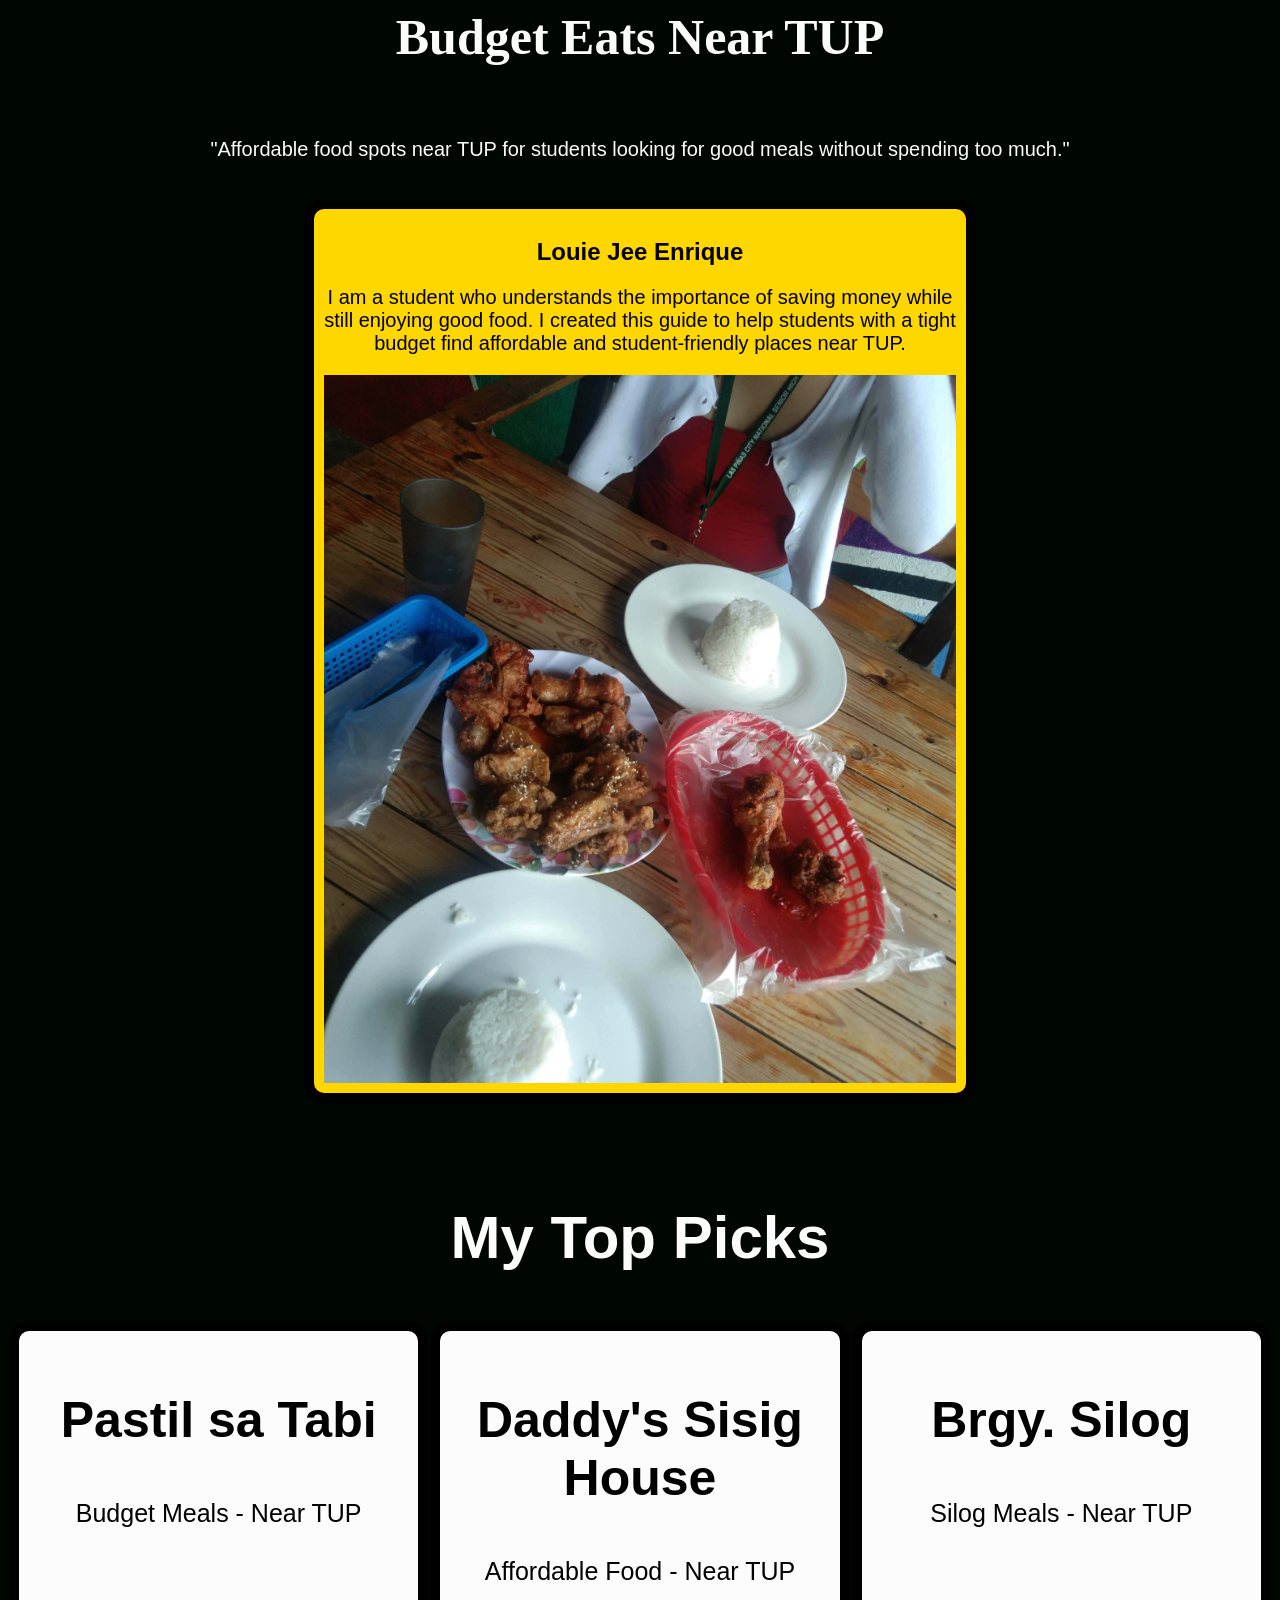
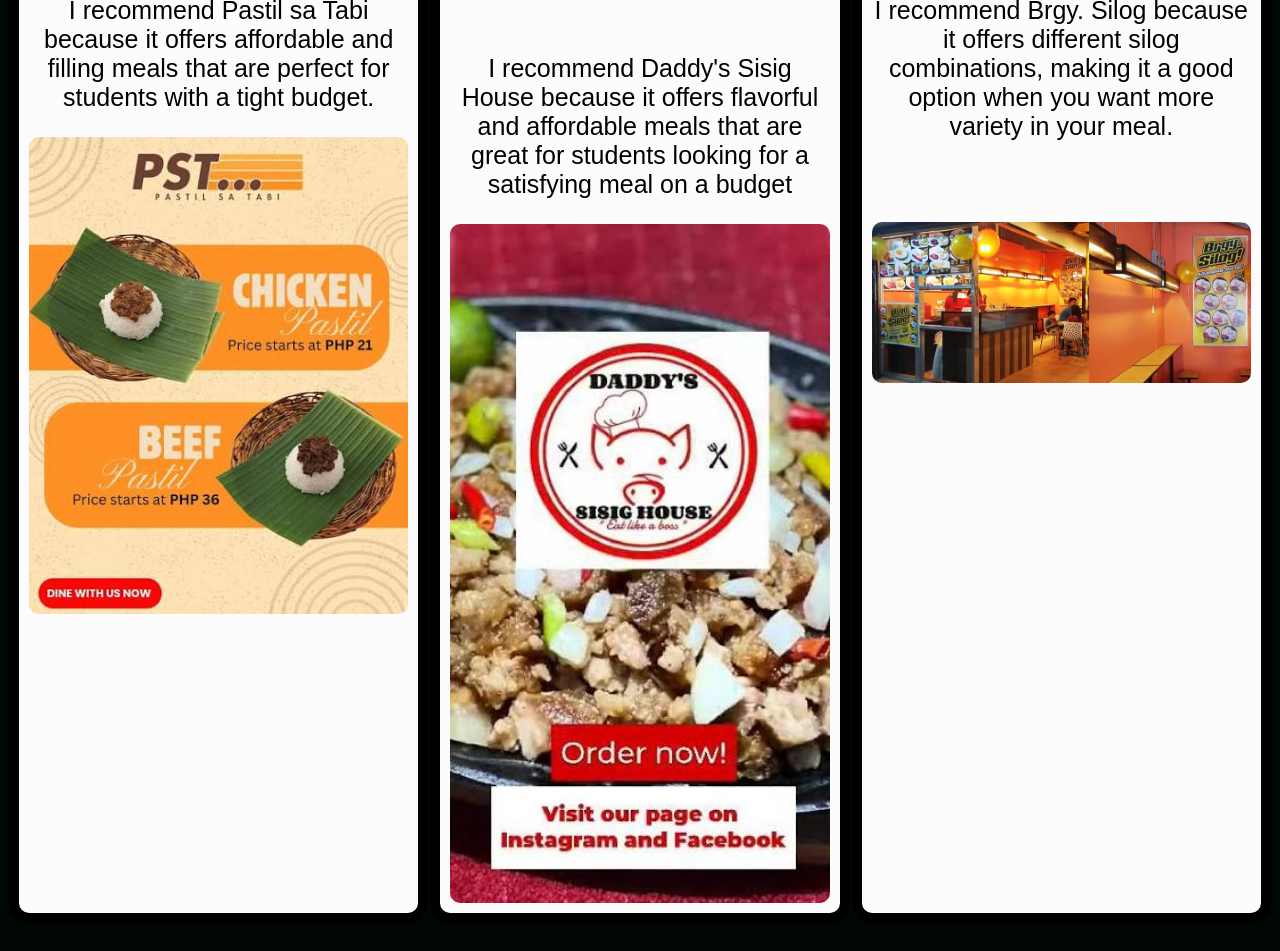
==== index.html @ 694bade3 "buseeeeeeng" ====
<html>
<style>
    body {
        font-family: Arial, sans-serif;
        background-color: #000702;
    }
    h1 {
        color: #fcfcfc;
        text-align: center;
        font-family:cursive;
        font-size: 50px;
    }
    h2 {
        color: #040404;
        text-align: center;

    }
    p {
        color: #000000;
        text-align: center;
        font-size: 20px;
    }
section {
    background-color: gold;
    padding: 10px;
    border-radius: 20px;
    margin-bottom: 100px;
    border: 10px solid #000000;
    width: 50%;
    height: auto;
    text-align: center;
   margin-left: auto;
margin-right: auto;
    }
    .d {
        color: #fcfcfc;
        text-align: center;
        font-size: 20px;
    }
    img {
        margin-top: 20px;
        display: block;
        object-fit: cover;
        width: 100%;
        height: 80%;
    }
    article {
        background-color: #fcfcfc;
        padding: 10px;
        border-radius: 20px;
        margin-bottom: 20px;
        border: 10px solid #000000;
        width: 30%;
        height: auto;
        text-align: center;
       margin-left: auto;
margin-right: auto;
    }
    .place {
        display: flex;
        justify-content: center;
            flex-wrap: wrap;
    }
    article img {
    width: 100%;
    height: auto;
    object-fit: contain;
    display: block;
    margin: 20px auto 0;
    border-radius: 10px;
}
    h3 {
        color: #000000;
        text-align: center;
        font-size: 50px;
        font-family: Impact, Haettenschweiler, 'Arial Narrow Bold', sans-serif;
    }
    article p {
        color: #000000;
        text-align: center;
        font-size: 25px;
    }
    .topz {
        color: #fcfcfc;
        text-align: center;
        font-size: 60px;
    }

    </style>

    <h1>Budget Eats Near TUP</h1>
<br>
    <p class="d">"Affordable food spots near TUP for students looking for good meals without spending too much."</p>
    <br>
    <section>
        <h2>Louie Jee Enrique</h2>

        <p> I am a student who understands the importance of saving money while still enjoying good food. I created this guide to help students with a tight budget find affordable and student-friendly places near TUP.</p>

        <img src="yum.jpg" alt="A student enjoying an affordable meal">
    </section>

    <h2 class = "topz">My Top Picks</h2>
<div class="place">
    <article>
        <h3>Pastil sa Tabi</h3>
        <p>Budget Meals - Near TUP</p>
        <br>
        <p>I recommend Pastil sa Tabi because it offers affordable and filling meals that are perfect for students with a tight budget.</p>
        <img src="pst.jpg" alt="Pastil meal from Pastil sa Tabi">
    </article>

    <article>
        <h3>Daddy's Sisig House</h3>
        <p>Affordable Food - Near TUP</p>
        <br>
        <p>I recommend Daddy's Sisig House because it offers flavorful and affordable meals that are great for students looking for a satisfying meal on a budget</p>
        <img src="dad.jpg" alt="Sisig meal from Daddy's Sisig House">
    </article>

    <article>
        <h3>Brgy. Silog</h3>
        <p>Silog Meals - Near TUP</p>
        <br>
        <p>I recommend Brgy. Silog because it offers different silog combinations, making it a good option when you want more variety in your meal.</p>
        <br>
        <br>
        <img src="silog.jpg" alt="Silog meal from Brgy. Silog">
    </article>

</div>
</html>
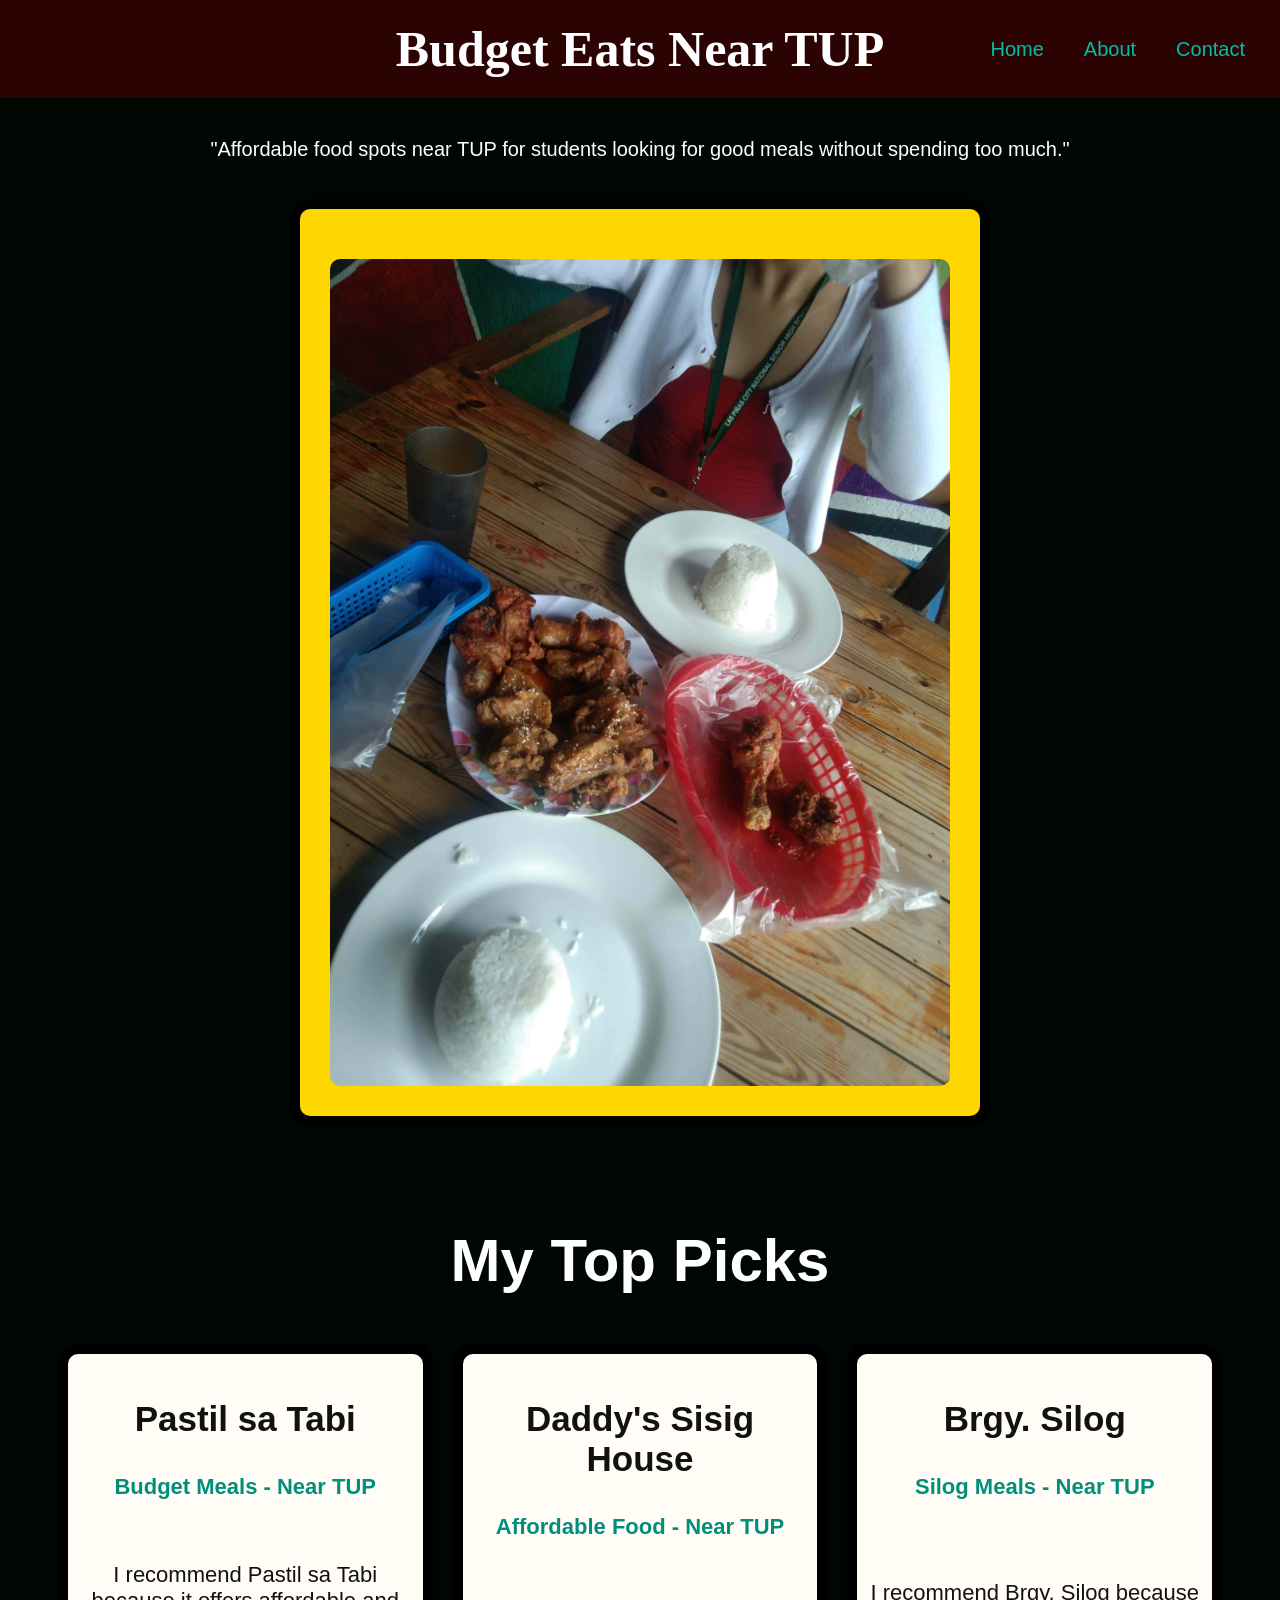
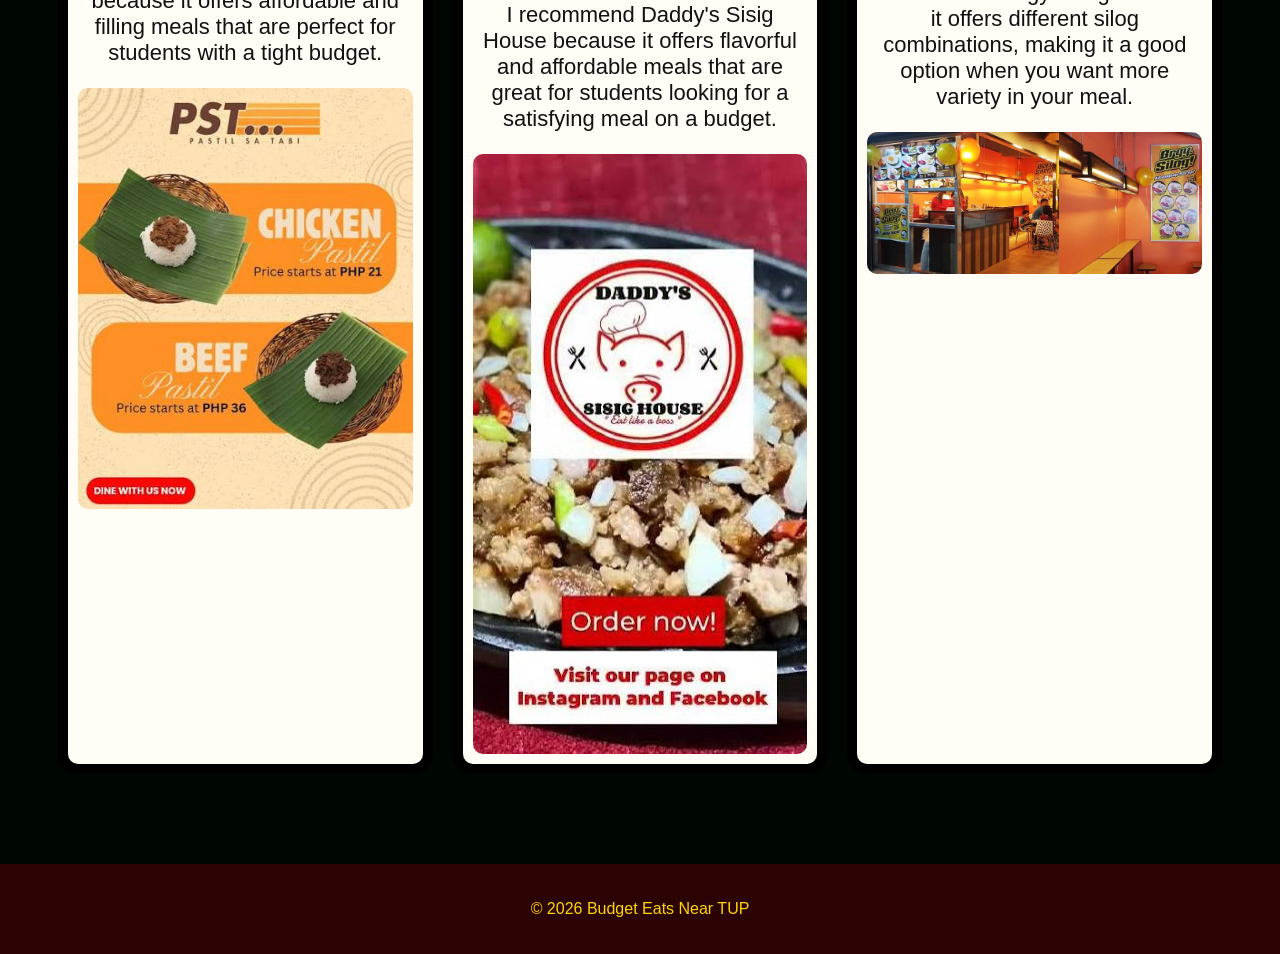
==== commit d854655c: "yez" ====
--- a/index.html
+++ b/index.html
@@ -1,132 +1,261 @@
 <html>
+
 <style>
     body {
         font-family: Arial, sans-serif;
         background-color: #000702;
-    }
+        margin: 0;
+    }
+    header {
+        background-color: #2C0303;
+        padding: 10px;
+        position: relative;
+    }
+
     h1 {
-        color: #fcfcfc;
-        text-align: center;
-        font-family:cursive;
+        color: #FFFFFF;
+        text-align: center;
+        font-family: cursive;
         font-size: 50px;
-    }
+        margin: 10px;
+    }
+    nav {
+        position: absolute;
+        right: 20px;
+        top: 50%;
+        transform: translateY(-50%);
+    }
+
+    nav ul {
+        list-style-type: none;
+        display: flex;
+        gap: 10px;
+        padding: 0;
+        margin: 0;
+    }
+
+    nav a {
+        color: #00BFA6;
+        font-size: 20px;
+        text-decoration: none;
+        padding: 10px 15px;
+        border-radius: 10px;
+        transition: 0.3s ease;
+    }
+
+    nav a:hover {
+        color: #FFD700;
+        background-color: #008F7A;
+        box-shadow: 0 0 15px #00BFA6;
+        cursor: progress;
+    }
+    main {
+        padding: 20px;
+    }
+
     h2 {
-        color: #040404;
-        text-align: center;
-
-    }
-    p {
-        color: #000000;
+        color: #111111;
+        text-align: center;
+    }
+
+    .d {
+        color: #FFFFFF;
         text-align: center;
         font-size: 20px;
     }
-section {
-    background-color: gold;
-    padding: 10px;
-    border-radius: 20px;
-    margin-bottom: 100px;
-    border: 10px solid #000000;
-    width: 50%;
-    height: auto;
-    text-align: center;
-   margin-left: auto;
-margin-right: auto;
-    }
-    .d {
-        color: #fcfcfc;
-        text-align: center;
-        font-size: 20px;
-    }
-    img {
+    section {
+        background-color: #FFD700;
+        padding: 30px;
+        border-radius: 20px;
+        margin-bottom: 100px;
+        border: 10px solid #000000;
+        width: 50%;
+        height: auto;
+        text-align: center;
+        margin-left: auto;
+        margin-right: auto;
+    }
+
+    section img {
         margin-top: 20px;
         display: block;
         object-fit: cover;
         width: 100%;
-        height: 80%;
-    }
-    article {
-        background-color: #fcfcfc;
-        padding: 10px;
-        border-radius: 20px;
-        margin-bottom: 20px;
-        border: 10px solid #000000;
-        width: 30%;
         height: auto;
-        text-align: center;
-       margin-left: auto;
-margin-right: auto;
-    }
+        border-radius: 10px;
+    }
+    .topz {
+        color: #FFFFFF;
+        text-align: center;
+        font-size: 60px;
+    }
+
     .place {
         display: flex;
         justify-content: center;
-            flex-wrap: wrap;
-    }
+        flex-wrap: wrap;
+        gap: 20px;
+    }
+    article {
+       background-color: #FFFDF5;
+       padding: 10px;
+       border-radius: 20px;
+       margin-bottom: 20px;
+       border: 10px solid #000000;
+       width: 27%;
+       height: auto;
+       text-align: center;
+       transition:0.3s ease;
+}
+article:hover {
+    transform: translateY(-10px);
+    box-shadow: 0 10px 25px #00BFA6;
+    border-color: #00BFA6;
+}
+
+    h3 {
+        color: #111111;
+        text-align: center;
+        font-size: 35px;
+        font-family: Impact, Haettenschweiler, 'Arial Narrow Bold', sans-serif;
+    }
+
+    article p {
+        color: #111111;
+        text-align: center;
+        font-size: 22px;
+    }
+    article p:first-of-type {
+        color: #008F7A;
+        font-weight: bold;
+    }
+
     article img {
-    width: 100%;
-    height: auto;
-    object-fit: contain;
-    display: block;
-    margin: 20px auto 0;
-    border-radius: 10px;
-}
-    h3 {
-        color: #000000;
-        text-align: center;
-        font-size: 50px;
-        font-family: Impact, Haettenschweiler, 'Arial Narrow Bold', sans-serif;
-    }
-    article p {
-        color: #000000;
-        text-align: center;
-        font-size: 25px;
-    }
-    .topz {
-        color: #fcfcfc;
-        text-align: center;
-        font-size: 60px;
-    }
-
-    </style>
+        width: 100%;
+        height: auto;
+        object-fit: contain;
+        display: block;
+        margin: 10px auto 0;
+        border-radius: 10px;
+    }
+    footer {
+        background-color: #2C0303;
+        padding: 20px;
+        margin-top: 50px;
+        text-align: center;
+    }
+
+    footer p {
+        color: #FFD700;
+        font-size: 16px;
+    }
+</style>
+
+<body>
+
+<header>
 
     <h1>Budget Eats Near TUP</h1>
-<br>
-    <p class="d">"Affordable food spots near TUP for students looking for good meals without spending too much."</p>
+
+    <nav>
+        <ul>
+            <li><a href="index.html">Home</a></li>
+            <li><a href="about.html">About</a></li>
+            <li><a href="contact.html">Contact</a></li>
+        </ul>
+    </nav>
+
+</header>
+
+
+<main>
+
+    <p class="d">
+        "Affordable food spots near TUP for students looking for good meals without spending too much."
+    </p>
+
     <br>
+
+
     <section>
-        <h2>Louie Jee Enrique</h2>
-
-        <p> I am a student who understands the importance of saving money while still enjoying good food. I created this guide to help students with a tight budget find affordable and student-friendly places near TUP.</p>
-
         <img src="yum.jpg" alt="A student enjoying an affordable meal">
+
     </section>
 
-    <h2 class = "topz">My Top Picks</h2>
-<div class="place">
-    <article>
-        <h3>Pastil sa Tabi</h3>
-        <p>Budget Meals - Near TUP</p>
-        <br>
-        <p>I recommend Pastil sa Tabi because it offers affordable and filling meals that are perfect for students with a tight budget.</p>
-        <img src="pst.jpg" alt="Pastil meal from Pastil sa Tabi">
-    </article>
-
-    <article>
-        <h3>Daddy's Sisig House</h3>
-        <p>Affordable Food - Near TUP</p>
-        <br>
-        <p>I recommend Daddy's Sisig House because it offers flavorful and affordable meals that are great for students looking for a satisfying meal on a budget</p>
-        <img src="dad.jpg" alt="Sisig meal from Daddy's Sisig House">
-    </article>
-
-    <article>
-        <h3>Brgy. Silog</h3>
-        <p>Silog Meals - Near TUP</p>
-        <br>
-        <p>I recommend Brgy. Silog because it offers different silog combinations, making it a good option when you want more variety in your meal.</p>
-        <br>
-        <br>
-        <img src="silog.jpg" alt="Silog meal from Brgy. Silog">
-    </article>
-
-</div>
+
+    <h2 class="topz">My Top Picks</h2>
+
+
+    <div class="place">
+
+        <article>
+
+            <h3>Pastil sa Tabi</h3>
+
+            <p>Budget Meals - Near TUP</p>
+
+            <br>
+
+            <p>
+                I recommend Pastil sa Tabi because it offers affordable
+                and filling meals that are perfect for students with
+                a tight budget.
+            </p>
+
+            <img src="pst.jpg" alt="Pastil meal from Pastil sa Tabi">
+
+        </article>
+
+
+        <article>
+
+            <h3>Daddy's Sisig House</h3>
+
+            <p>Affordable Food - Near TUP</p>
+
+            <br>
+
+            <p>
+                I recommend Daddy's Sisig House because it offers
+                flavorful and affordable meals that are great for
+                students looking for a satisfying meal on a budget.
+            </p>
+
+            <img src="dad.jpg" alt="Sisig meal from Daddy's Sisig House">
+
+        </article>
+
+
+        <article>
+
+            <h3>Brgy. Silog</h3>
+
+            <p>Silog Meals - Near TUP</p>
+
+            <br>
+            <br>
+
+            <p>
+                I recommend Brgy. Silog because it offers different
+                silog combinations, making it a good option when you
+                want more variety in your meal.
+            </p>
+
+            <img src="silog.jpg" alt="Silog meal from Brgy. Silog">
+
+        </article>
+
+    </div>
+
+</main>
+
+
+<footer>
+
+    <p>© 2026 Budget Eats Near TUP</p>
+
+</footer>
+
+</body>
+
 </html>
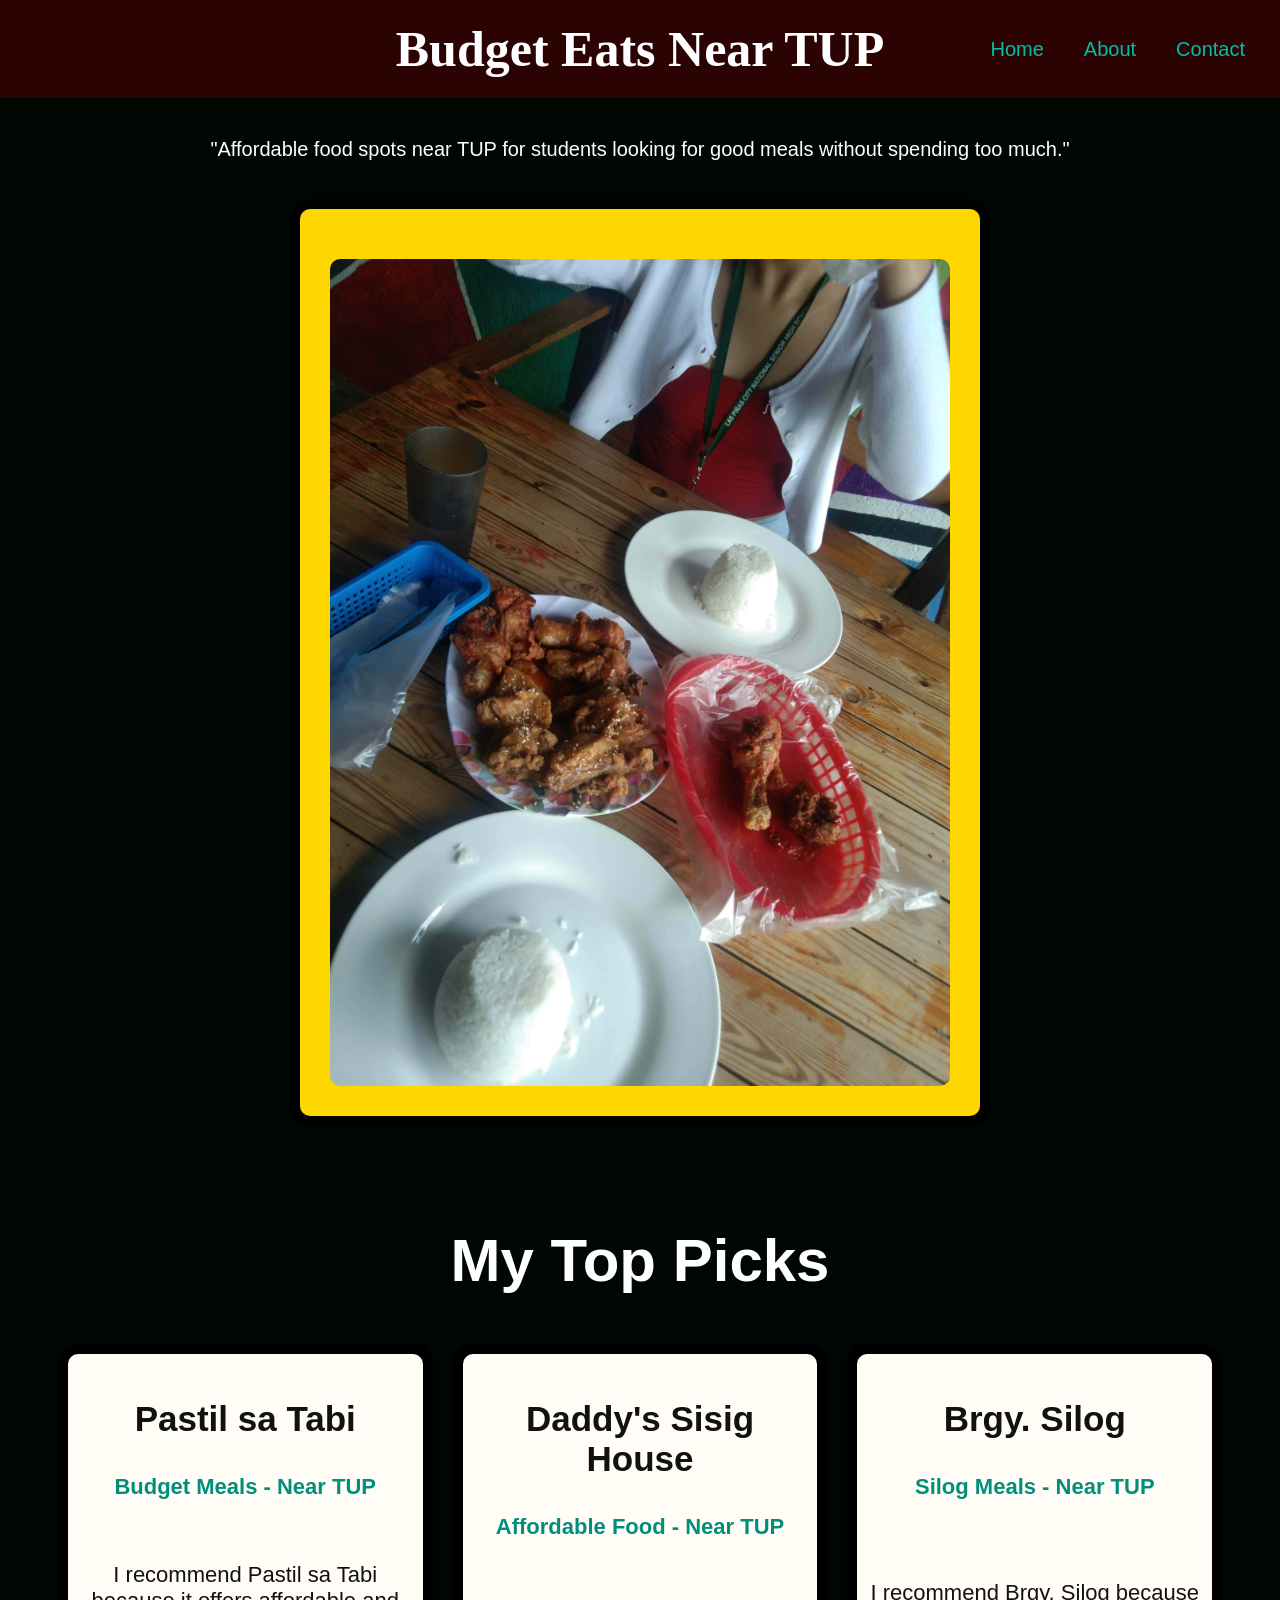
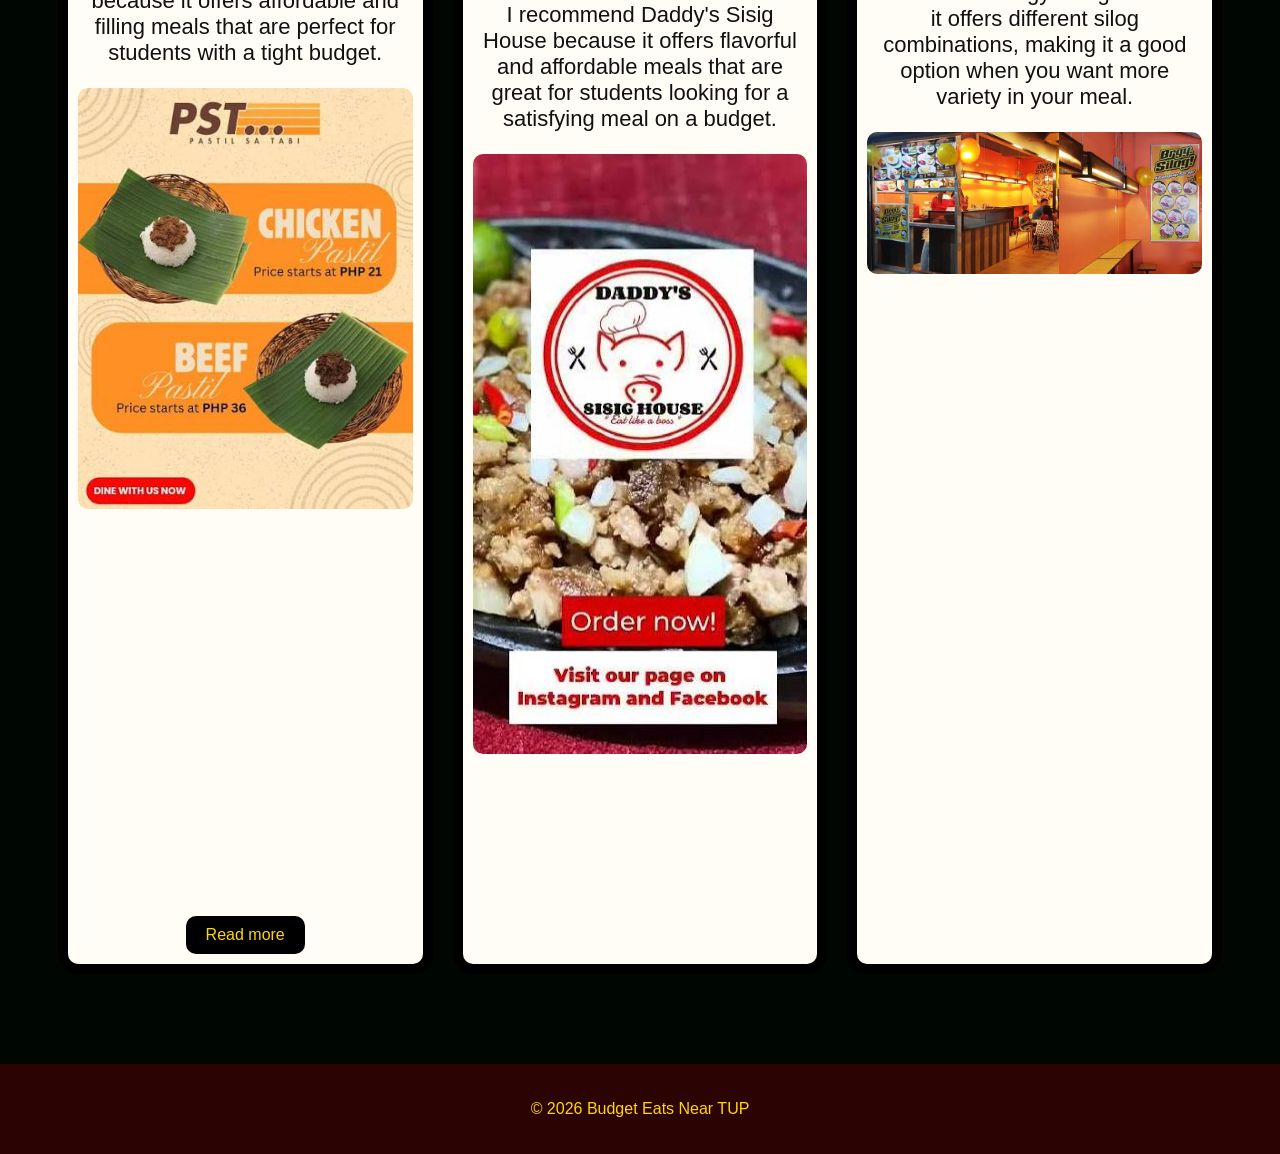
==== commit 41442247: "budbod" ====
--- a/index.html
+++ b/index.html
@@ -149,6 +149,22 @@
         color: #FFD700;
         font-size: 16px;
     }
+    .rr{
+        background-color: black;
+    color: #FFD700;
+    padding: 10px 20px;
+    text-decoration: none;
+    border-radius: 10px;
+    display: inline-block;
+    transition: 0.3s ease-in-out;
+    margin-top: 100%;
+    }
+    .rr:hover{
+        background-color: #2C0303;
+    color: #FFFFFF;
+    box-shadow: 0 0 20px #fff422;
+    transform: translate(25px, -25px);
+    }
 </style>
 
 <body>
@@ -200,10 +216,16 @@
                 I recommend Pastil sa Tabi because it offers affordable
                 and filling meals that are perfect for students with
                 a tight budget.
+                
+
             </p>
-
             <img src="pst.jpg" alt="Pastil meal from Pastil sa Tabi">
-
+            <br>
+            <br>
+            <br>
+            <br>
+            <a class="rr" href="places/pastil.html">Read more</a>
+            
         </article>
 
 
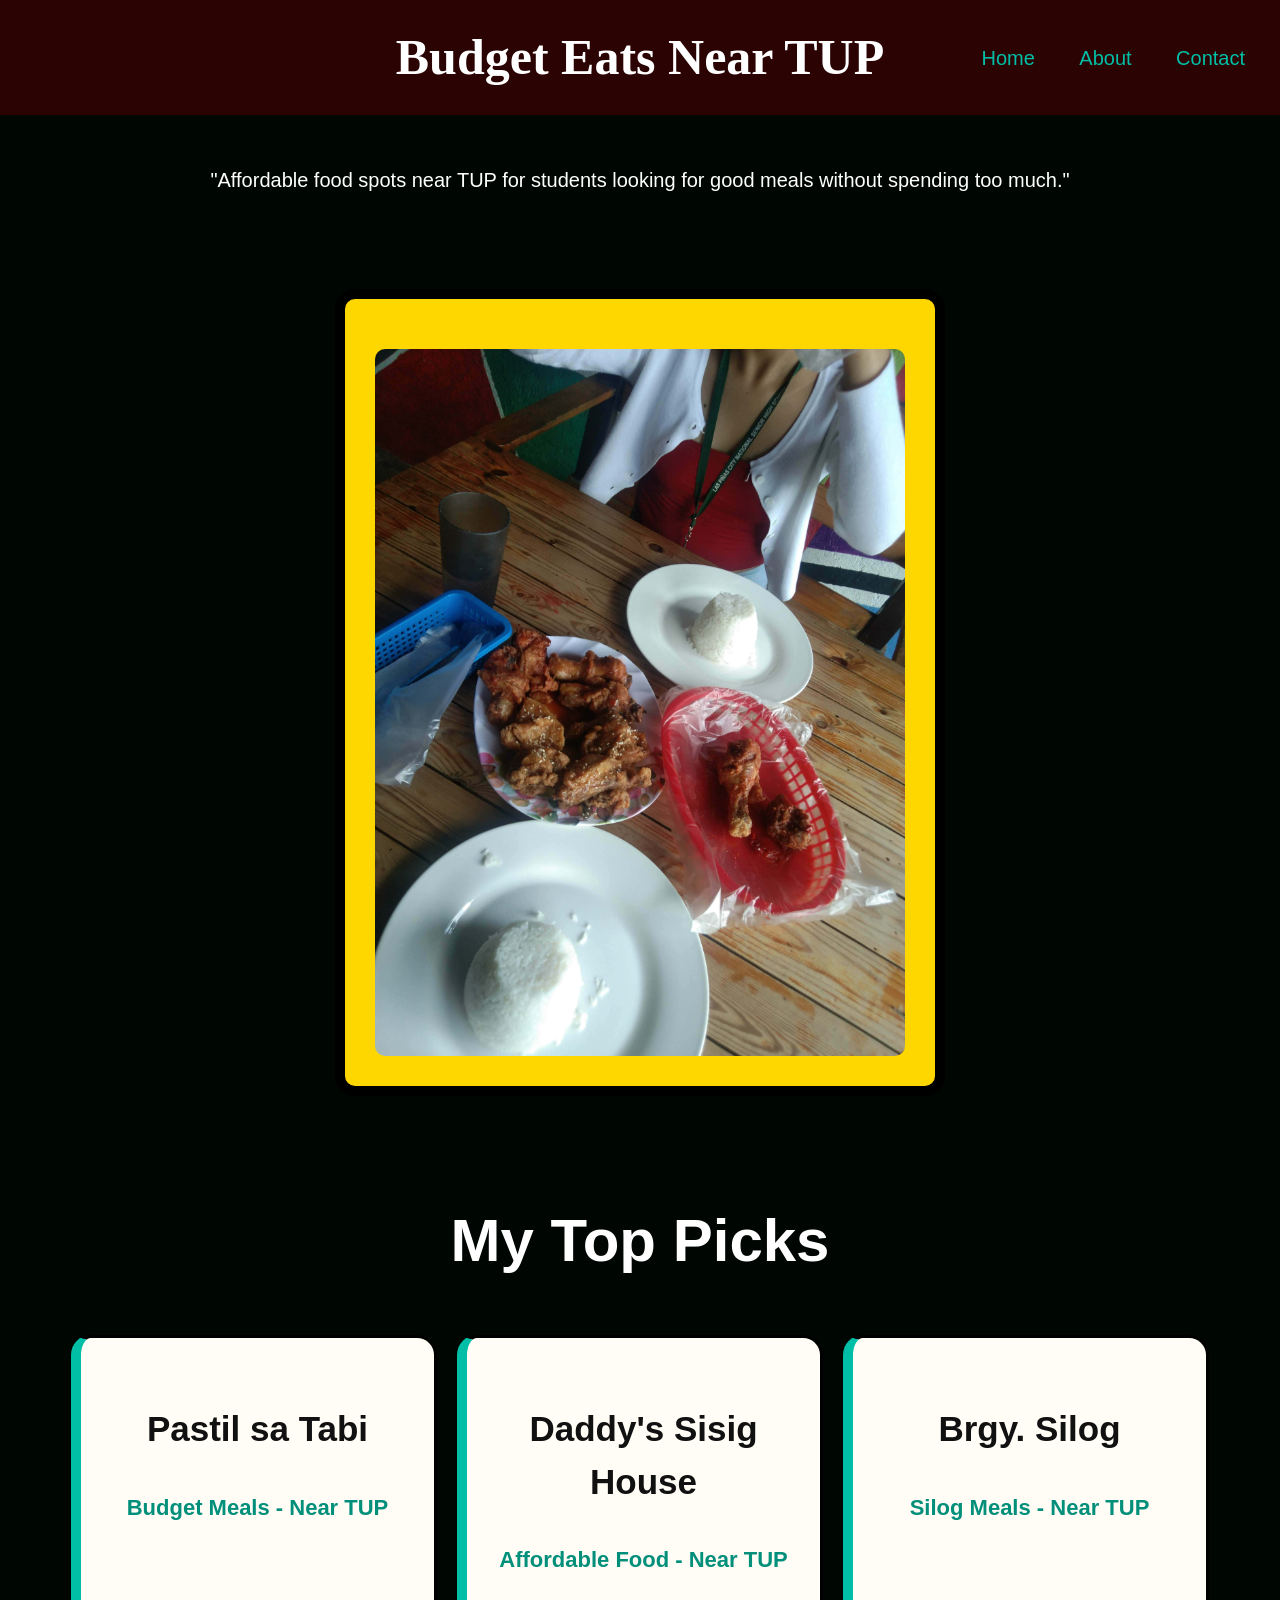
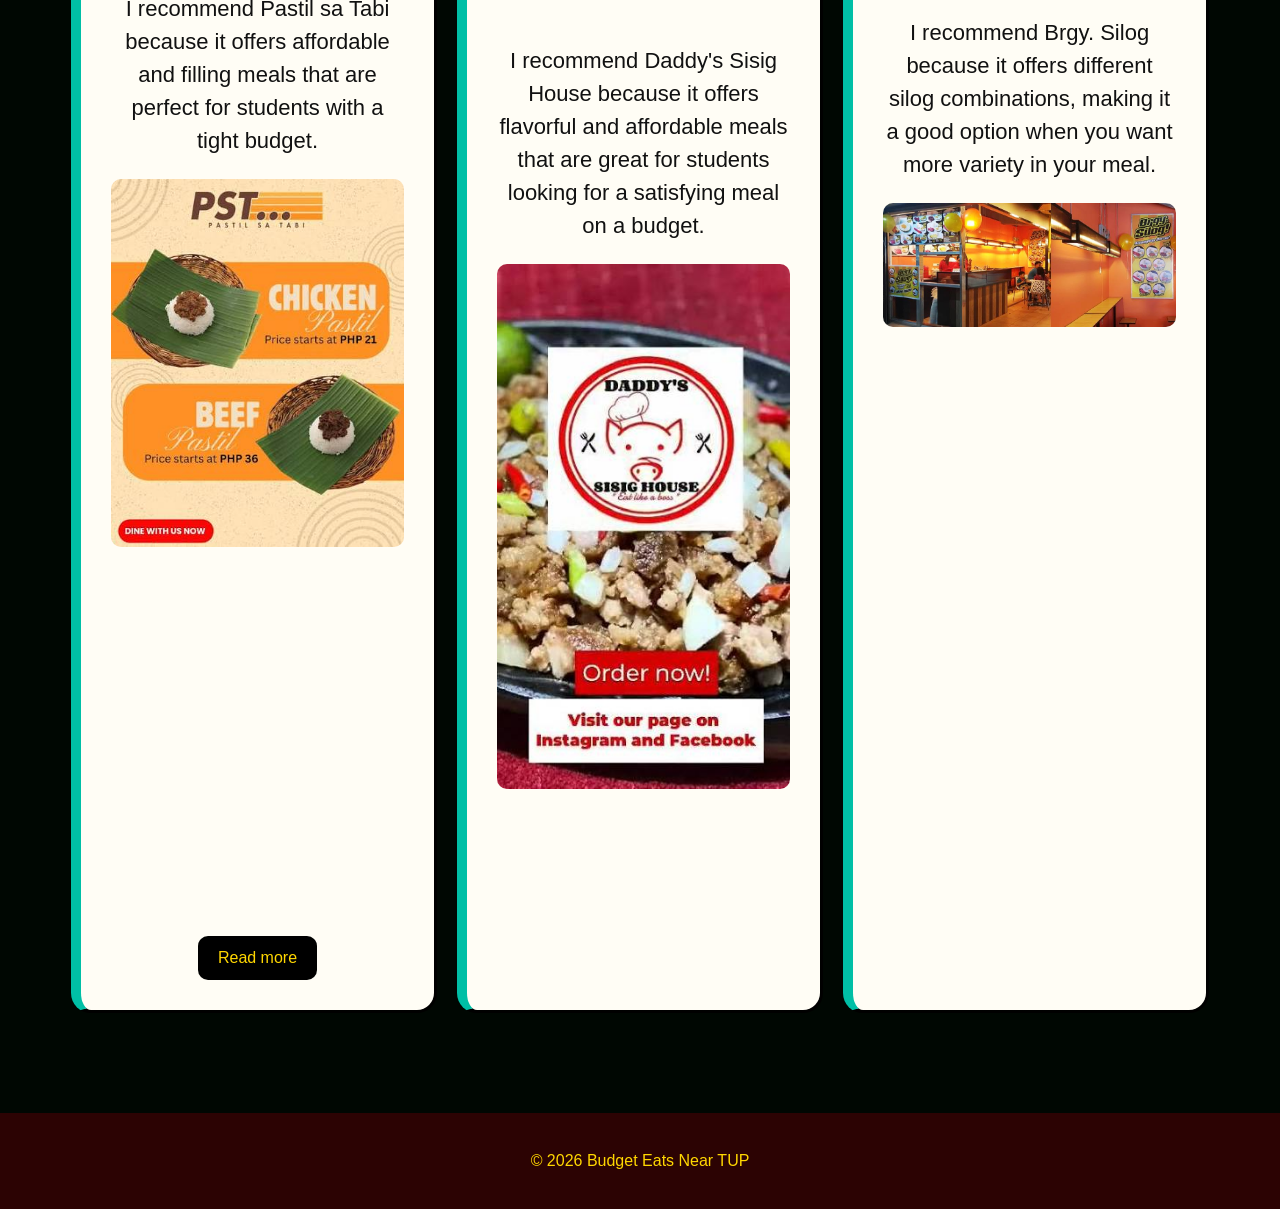
==== commit a2827b54: "succezz" ====
--- a/index.html
+++ b/index.html
@@ -1,171 +1,8 @@
 <html>
 
-<style>
-    body {
-        font-family: Arial, sans-serif;
-        background-color: #000702;
-        margin: 0;
-    }
-    header {
-        background-color: #2C0303;
-        padding: 10px;
-        position: relative;
-    }
-
-    h1 {
-        color: #FFFFFF;
-        text-align: center;
-        font-family: cursive;
-        font-size: 50px;
-        margin: 10px;
-    }
-    nav {
-        position: absolute;
-        right: 20px;
-        top: 50%;
-        transform: translateY(-50%);
-    }
-
-    nav ul {
-        list-style-type: none;
-        display: flex;
-        gap: 10px;
-        padding: 0;
-        margin: 0;
-    }
-
-    nav a {
-        color: #00BFA6;
-        font-size: 20px;
-        text-decoration: none;
-        padding: 10px 15px;
-        border-radius: 10px;
-        transition: 0.3s ease;
-    }
-
-    nav a:hover {
-        color: #FFD700;
-        background-color: #008F7A;
-        box-shadow: 0 0 15px #00BFA6;
-        cursor: progress;
-    }
-    main {
-        padding: 20px;
-    }
-
-    h2 {
-        color: #111111;
-        text-align: center;
-    }
-
-    .d {
-        color: #FFFFFF;
-        text-align: center;
-        font-size: 20px;
-    }
-    section {
-        background-color: #FFD700;
-        padding: 30px;
-        border-radius: 20px;
-        margin-bottom: 100px;
-        border: 10px solid #000000;
-        width: 50%;
-        height: auto;
-        text-align: center;
-        margin-left: auto;
-        margin-right: auto;
-    }
-
-    section img {
-        margin-top: 20px;
-        display: block;
-        object-fit: cover;
-        width: 100%;
-        height: auto;
-        border-radius: 10px;
-    }
-    .topz {
-        color: #FFFFFF;
-        text-align: center;
-        font-size: 60px;
-    }
-
-    .place {
-        display: flex;
-        justify-content: center;
-        flex-wrap: wrap;
-        gap: 20px;
-    }
-    article {
-       background-color: #FFFDF5;
-       padding: 10px;
-       border-radius: 20px;
-       margin-bottom: 20px;
-       border: 10px solid #000000;
-       width: 27%;
-       height: auto;
-       text-align: center;
-       transition:0.3s ease;
-}
-article:hover {
-    transform: translateY(-10px);
-    box-shadow: 0 10px 25px #00BFA6;
-    border-color: #00BFA6;
-}
-
-    h3 {
-        color: #111111;
-        text-align: center;
-        font-size: 35px;
-        font-family: Impact, Haettenschweiler, 'Arial Narrow Bold', sans-serif;
-    }
-
-    article p {
-        color: #111111;
-        text-align: center;
-        font-size: 22px;
-    }
-    article p:first-of-type {
-        color: #008F7A;
-        font-weight: bold;
-    }
-
-    article img {
-        width: 100%;
-        height: auto;
-        object-fit: contain;
-        display: block;
-        margin: 10px auto 0;
-        border-radius: 10px;
-    }
-    footer {
-        background-color: #2C0303;
-        padding: 20px;
-        margin-top: 50px;
-        text-align: center;
-    }
-
-    footer p {
-        color: #FFD700;
-        font-size: 16px;
-    }
-    .rr{
-        background-color: black;
-    color: #FFD700;
-    padding: 10px 20px;
-    text-decoration: none;
-    border-radius: 10px;
-    display: inline-block;
-    transition: 0.3s ease-in-out;
-    margin-top: 100%;
-    }
-    .rr:hover{
-        background-color: #2C0303;
-    color: #FFFFFF;
-    box-shadow: 0 0 20px #fff422;
-    transform: translate(25px, -25px);
-    }
-</style>
+<head>
+    <link rel="stylesheet" href="pagkain.css">
+</head>
 
 <body>
 
@@ -193,7 +30,7 @@
     <br>
 
 
-    <section>
+    <section class="home-feature">
         <img src="yum.jpg" alt="A student enjoying an affordable meal">
 
     </section>
@@ -204,7 +41,7 @@
 
     <div class="place">
 
-        <article>
+        <article class="place-card">
 
             <h3>Pastil sa Tabi</h3>
 
@@ -229,7 +66,7 @@
         </article>
 
 
-        <article>
+        <article class="place-card">
 
             <h3>Daddy's Sisig House</h3>
 
@@ -248,7 +85,7 @@
         </article>
 
 
-        <article>
+        <article class="place-card">
 
             <h3>Brgy. Silog</h3>
 
--- a/pagkain.css
+++ b/pagkain.css
@@ -0,0 +1,610 @@
+/* 1. VARIABLES */
+
+:root {
+    --brand-color: #00BFA6;
+    --dark-ink: #111111;
+    --muted-grey: #777777;
+    --light-background: #FFFDF5;
+    --dark-background: #000702;
+    --dark-red: #2C0303;
+    --gold: #FFD700;
+    --green: #008F7A;
+    --white: #FFFFFF;
+    --black: #000000;
+    --red: #FF0000;
+}
+
+
+/*2. BASE STYLE*/
+
+* {
+    box-sizing: border-box;
+}
+
+html {
+    scroll-behavior: smooth;
+}
+
+body {
+    font-family: Arial, sans-serif;
+    line-height: 1.5;
+    color: var(--dark-ink);
+    background-color: var(--dark-background);
+    margin: 0;
+}
+
+img {
+    max-width: 100%;
+}
+
+a {
+    transition: 0.3s ease;
+}
+
+
+/*3. LAYOUT REGIONS*/
+
+header {
+    background-color: var(--dark-red);
+    padding: 10px;
+    position: relative;
+}
+
+h1 {
+    color: var(--white);
+    text-align: center;
+    font-family: cursive;
+    font-size: 50px;
+    margin: 10px;
+}
+
+nav {
+    position: absolute;
+    right: 20px;
+    top: 50%;
+    transform: translateY(-50%);
+}
+
+nav ul {
+    list-style: none;
+    padding: 0;
+    margin: 0;
+}
+
+nav li {
+    display: inline-block;
+    margin-left: 10px;
+}
+
+nav a {
+    color: var(--brand-color);
+    font-size: 20px;
+    text-decoration: none;
+    padding: 10px 15px;
+    border-radius: 10px;
+}
+
+nav a:hover {
+    color: var(--gold);
+    background-color: var(--green);
+    box-shadow: 0 0 15px var(--brand-color);
+    cursor: progress;
+}
+
+main {
+    padding: 30px;
+}
+
+footer {
+    background-color: var(--dark-red);
+    padding: 20px;
+    margin-top: 50px;
+    text-align: center;
+}
+
+footer p {
+    color: var(--gold);
+    font-size: 16px;
+    padding-top: 0px;
+}
+
+
+/*4. HOME PAGE COMPONENTS*/
+
+.d {
+    color: var(--white);
+    text-align: center;
+    font-size: 20px;
+}
+
+.topz {
+    color: var(--white);
+    text-align: center;
+    font-size: 60px;
+}
+
+.home-feature {
+    background-color: var(--gold);
+    padding: 30px;
+    border-radius: 20px;
+    margin: 50px auto 100px;
+    border: 10px solid var(--black);
+    width: 50%;
+    height: auto;
+    text-align: center;
+}
+
+.home-feature img {
+    margin-top: 20px;
+    display: block;
+    object-fit: cover;
+    width: 100%;
+    height: auto;
+    border-radius: 10px;
+}
+
+.place {
+    display: flex;
+    justify-content: center;
+    flex-wrap: wrap;
+    gap: 20px;
+}
+
+
+/* 5. PLACE ENTRY CARDS */
+
+.place-card {
+    background-color: var(--light-background);
+    padding: 30px;
+    border-radius: 20px;
+    border: 3px solid var(--black);
+    border-left: 10px solid var(--brand-color);
+    margin-bottom: 20px;
+    width: 30%;
+    height: auto;
+    text-align: center;
+    transition: 0.3s ease;
+}
+
+.place-card:hover {
+    transform: translateY(-10px);
+    box-shadow: 0 10px 25px var(--brand-color);
+    border-left-color: var(--brand-color);
+}
+
+.place-card h3 {
+    color: var(--dark-ink);
+    text-align: center;
+    font-size: 35px;
+    font-family: Impact, Haettenschweiler, 'Arial Narrow Bold', sans-serif;
+}
+
+.place-card p {
+    color: var(--dark-ink);
+    text-align: center;
+    font-size: 22px;
+}
+
+.place-card p:first-of-type {
+    color: var(--green);
+    font-weight: bold;
+}
+
+.place-card img {
+    width: 100%;
+    height: auto;
+    object-fit: contain;
+    display: block;
+    margin: 10px auto 0;
+    border-radius: 10px;
+}
+
+
+
+/*6. READ MORE BUTTON*/
+
+.rr {
+    background-color: var(--black);
+    color: var(--gold);
+    padding: 10px 20px;
+    text-decoration: none;
+    border-radius: 10px;
+    display: inline-block;
+    transition: 0.3s ease-in-out;
+    margin-top: 100%;
+}
+
+.rr:hover {
+    background-color: var(--dark-red);
+    color: var(--white);
+    box-shadow: 0 0 20px var(--gold);
+    transform: translate(25px, -25px);
+}
+
+
+/*7. ABOUT PAGE*/
+
+.about-section {
+    background-color: var(--gold);
+    padding: 30px;
+    border-radius: 20px;
+    border: 10px solid var(--black);
+    width: 60%;
+    margin: 50px auto;
+    text-align: center;
+    transition: 0.3s ease;
+}
+
+.about-section:hover {
+    transform: translateY(-10px);
+    border-color: var(--brand-color);
+    box-shadow: 0 10px 25px var(--brand-color);
+}
+
+.about-section h2 {
+    color: var(--black);
+    font-size: 40px;
+}
+
+.about-section p {
+    color: var(--black);
+    font-size: 20px;
+    line-height: 1.6;
+}
+
+.about-image {
+    width: 90%;
+    height: auto;
+    border-radius: 15px;
+    margin-top: 20px;
+}
+
+
+/*8. CONTACT PAGE*/
+
+.contact-section {
+    background-color: var(--gold);
+    padding: 30px;
+    border-radius: 20px;
+    border: 10px solid var(--black);
+    width: 60%;
+    margin: 50px auto;
+    text-align: center;
+}
+
+.contact-section h2 {
+    color: var(--black);
+    font-size: 45px;
+}
+
+.contact-section > p {
+    color: var(--black);
+    font-size: 20px;
+    line-height: 1.6;
+}
+
+.contact-list {
+    list-style-type: disc;
+    text-align: left;
+    width: 70%;
+    margin: 20px auto;
+}
+
+.contact-list li {
+    background-color: var(--white);
+    margin: 15px 0;
+    padding: 15px;
+    border-radius: 10px;
+    font-size: 20px;
+    list-style: none;
+}
+
+.contact-list a {
+    color: var(--dark-red);
+    text-decoration: none;
+}
+
+.contact-list a:hover {
+    color: var(--red);
+}
+
+
+/*9. CONTACT FORM*/
+
+.contact-form {
+    width: 70%;
+    margin: 40px auto;
+    text-align: left;
+}
+
+.contact-form fieldset {
+    background-color: var(--white);
+    border: 5px solid var(--brand-color);
+    border-radius: 15px;
+    padding: 25px;
+    
+}
+
+.contact-form legend {
+    background-color: var(--brand-color);
+    color: var(--black);
+    padding: 10px 20px;
+    border-radius: 10px;
+    font-size: 22px;
+    font-weight: bold;
+}
+
+.contact-form label {
+    display: block;
+    color: var(--dark-ink);
+    font-size: 20px;
+    font-weight: bold;
+    margin-bottom: 8px;
+    
+}
+
+.contact-form input,
+.contact-form select,
+.contact-form textarea {
+    width: 100%;
+    padding: 12px;
+    border: 3px solid var(--black);
+    border-radius: 10px;
+    background-color: var(--white);
+    color: var(--dark-ink);
+    font-size: 18px;
+    font-family: Arial, sans-serif;
+}
+
+.contact-form input:focus,
+.contact-form select:focus,
+.contact-form textarea:focus {
+    outline: 3px solid var(--brand-color);
+    box-shadow: 0 0 10px var(--brand-color);
+    outline-offset: 2px;
+
+}
+
+.contact-form select:hover {
+    background-color: var(--black);
+    color: var(--white);
+}
+
+.contact-form button {
+    display: block;
+    margin: 25px auto 5px;
+    padding: 15px 25px;
+    background-color: var(--dark-red);
+    color: var(--gold);
+    border: none;
+    border-radius: 10px;
+    font-size: 20px;
+    font-weight: bold;
+    cursor: pointer;
+    transition: 0.3s ease;
+}
+
+.contact-form button:hover {
+    background-color: var(--green);
+    color: var(--gold);
+    box-shadow: 0 0 15px var(--brand-color);
+    transform: translateY(-5px);
+}
+.contact-form button:focus {
+    background-color: var(--green);
+    color: var(--black);
+    transform: translateY(-5px);
+    box-shadow: 0 0 15px var(--brand-color);
+}
+
+
+
+/*10. PLACE DETAIL PAGE*/
+
+.place-title {
+    color: var(--white);
+    text-align: center;
+    font-size: 60px;
+    font-family: Impact, Haettenschweiler, 'Arial Narrow Bold', sans-serif;
+}
+
+.place-section {
+    background-color: var(--gold);
+    padding: 30px;
+    border-radius: 20px;
+    margin: 30px auto 100px;
+    border: 10px solid var(--black);
+    width: 70%;
+    text-align: center;
+}
+
+.place-section img {
+    display: block;
+    width: auto;
+    height: 450px;
+    object-fit: cover;
+    margin: 20px auto;
+    border-radius: 10px;
+    border: 10px solid var(--black);
+    transition: 0.5s ease;
+}
+
+.place-section img:hover {
+    border-color: var(--brand-color);
+    box-shadow: 20px 20px 20px var(--black);
+    transform: scale(1.5);
+}
+
+.description {
+    background-color: var(--light-background);
+    padding: 25px;
+    border-radius: 20px;
+    border: 5px solid var(--black);
+    margin: 30px auto;
+    width: 80%;
+}
+
+.description h2 {
+    color: var(--dark-ink);
+    font-size: 35px;
+    font-family: Impact, Haettenschweiler, 'Arial Narrow Bold', sans-serif;
+}
+
+.description p {
+    color: var(--dark-ink);
+    font-size: 20px;
+    line-height: 1.6;
+}
+
+
+/*11. PLACE DETAILS TABLE*/
+
+table {
+    width: 80%;
+    margin: 30px auto;
+    border-collapse: collapse;
+    background-color: var(--light-background);
+    font-size: 18px;
+}
+
+th {
+    background-color: var(--dark-red);
+    color: var(--gold);
+    padding: 15px;
+    border: 3px solid var(--black);
+}
+
+td {
+    color: var(--dark-ink);
+    padding: 15px;
+    border: 3px solid var(--black);
+    text-align: center;
+}
+
+
+/*12. SUGGEST PLACE FORM*/
+
+.suggest-form {
+    background-color: var(--gold);
+    padding: 30px;
+    border-radius: 20px;
+    margin: 50px auto;
+    border: 10px solid var(--black);
+    width: 70%;
+    text-align: center;
+}
+
+.suggest-form h2 {
+    color: var(--dark-ink);
+    font-size: 40px;
+    font-family: Impact, Haettenschweiler, 'Arial Narrow Bold', sans-serif;
+}
+
+.suggest-form p {
+    color: var(--dark-ink);
+    font-size: 20px;
+}
+
+.suggest-form label {
+    color: var(--dark-ink);
+    font-size: 18px;
+    font-weight: bold;
+}
+
+.suggest-form input[type="text"],
+.suggest-form input[type="email"] {
+    padding: 10px;
+    border: 3px solid var(--black);
+    border-radius: 10px;
+    font-size: 17px;
+}
+.plis input:focus {
+    color: var(--black);
+    transform: translateY(-5px);
+    box-shadow: 0 0 15px var(--brand-color);
+    outline: 3px solid var(--brand-color);
+    outline-offset: 2px;
+}
+.hahay input:focus {
+    color: var(--black);
+    transform: translateY(-5px);
+    box-shadow: 0 0 15px var(--brand-color);
+    outline: 3px solid var(--brand-color);
+    outline-offset: 2px;
+}
+
+.suggest-form fieldset {
+    border: 5px solid var(--black);
+    border-radius: 10px;
+    padding: 20px;
+    margin: 25px auto;
+    width: 70%;
+    text-align: left;
+}
+
+.suggest-form legend {
+    color: var(--dark-ink);
+    font-size: 20px;
+    font-weight: bold;
+    padding: 5px 10px;
+}
+
+.category-option,
+.good-option {
+    display: flex;
+    align-items: center;
+    gap: 10px;
+    margin: 10px auto;
+    width: 200px;
+}
+
+.category-option input,
+.good-option input {
+    margin: 0;
+}
+
+.category-option label,
+.good-option label {
+    margin: 0;
+}
+
+.good-points {
+    border: 5px solid var(--black);
+    border-radius: 10px;
+    padding: 20px;
+    margin: 25px auto;
+    width: 70%;
+    text-align: center;
+}
+
+.good-points p {
+    margin-top: 0;
+    font-weight: bold;
+}
+
+.suggest-form button {
+    background-color: var(--dark-red);
+    color: var(--gold);
+    padding: 12px 25px;
+    border: 3px solid var(--black);
+    border-radius: 15px;
+    font-size: 18px;
+    font-weight: bold;
+    cursor: pointer;
+    transition: 0.3s ease;
+    margin-top: 30px;
+}
+
+.suggest-form button:hover {
+    background-color: var(--green);
+    color: var(--black);
+    transform: translateY(-5px);
+    box-shadow: 0 0 15px var(--dark-red);
+}
+.suggest-form button:focus {
+    background-color: var(--green);
+    color: var(--black);
+    transform: translateY(-5px);
+    box-shadow: 0 0 15px var(--brand-color);
+}
+
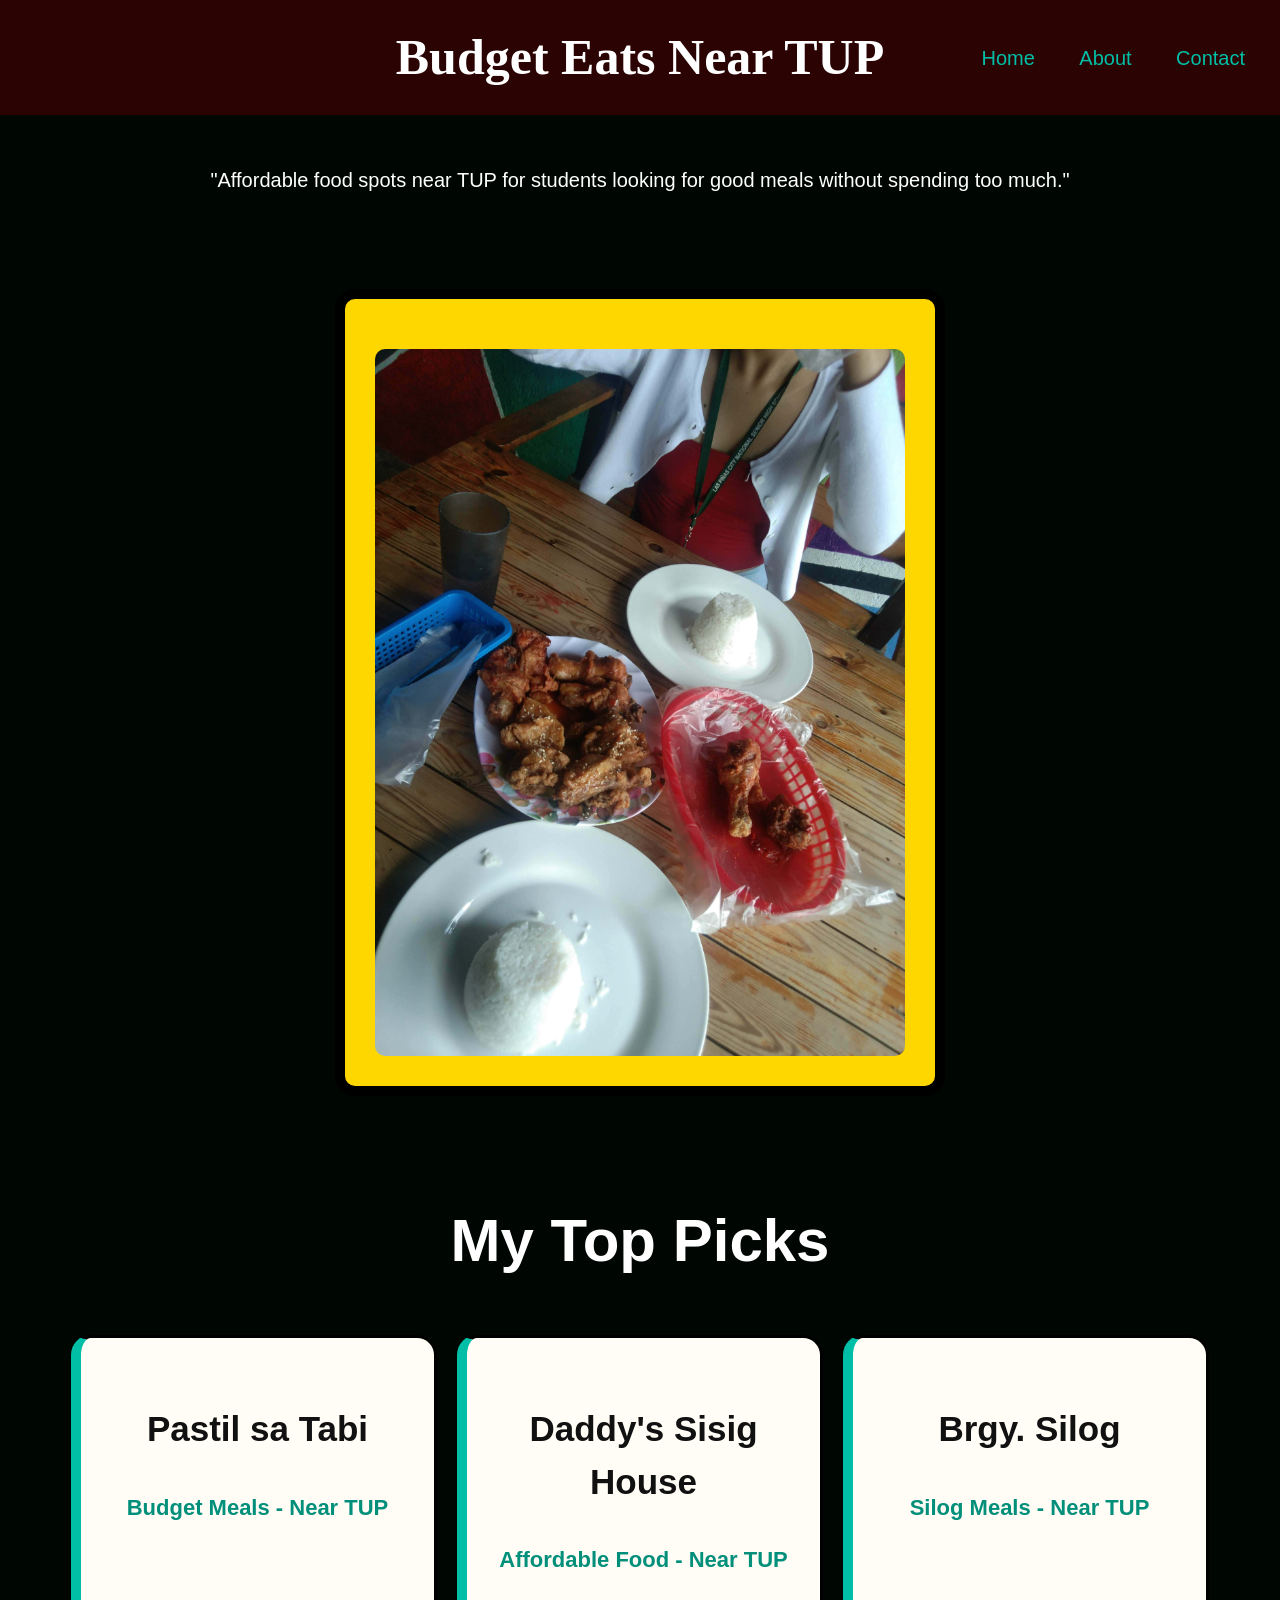
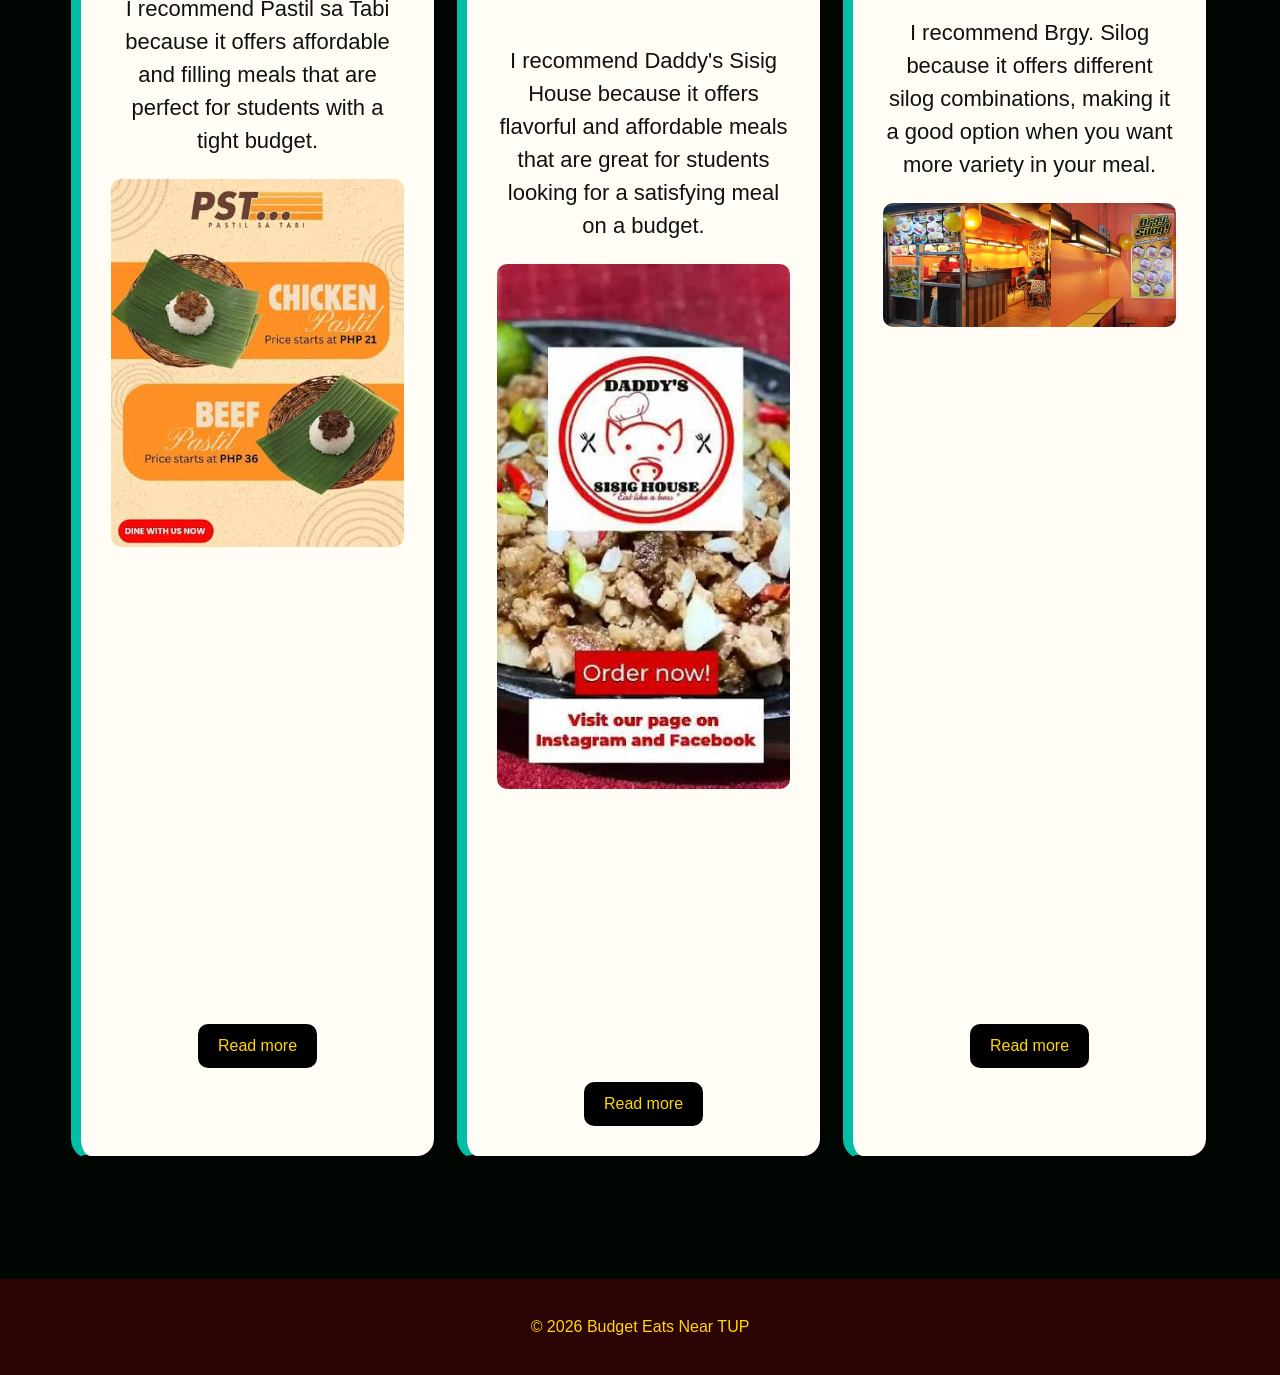
==== commit d7bd35b5: "wow" ====
--- a/index.html
+++ b/index.html
@@ -57,10 +57,6 @@
 
             </p>
             <img src="pst.jpg" alt="Pastil meal from Pastil sa Tabi">
-            <br>
-            <br>
-            <br>
-            <br>
             <a class="rr" href="places/pastil.html">Read more</a>
             
         </article>
@@ -81,6 +77,7 @@
             </p>
 
             <img src="dad.jpg" alt="Sisig meal from Daddy's Sisig House">
+            <a class="rp" href="places/sisig.html">Read more</a>
 
         </article>
 
@@ -101,6 +98,8 @@
             </p>
 
             <img src="silog.jpg" alt="Silog meal from Brgy. Silog">
+         
+            <a class="re" href="places/silog.html">Read more</a>
 
         </article>
 
--- a/pagkain.css
+++ b/pagkain.css
@@ -159,7 +159,7 @@
     border-radius: 20px;
     border: 3px solid var(--black);
     border-left: 10px solid var(--brand-color);
-    margin-bottom: 20px;
+    margin-bottom: 40px;
     width: 30%;
     height: auto;
     text-align: center;
@@ -211,10 +211,42 @@
     border-radius: 10px;
     display: inline-block;
     transition: 0.3s ease-in-out;
+    margin-top: 163%;
+}
+
+.rr:hover {
+    background-color: var(--dark-red);
+    color: var(--white);
+    box-shadow: 0 0 20px var(--gold);
+    transform: translate(25px, -25px);
+}
+.rp {
+    background-color: var(--black);
+    color: var(--gold);
+    padding: 10px 20px;
+    text-decoration: none;
+    border-radius: 10px;
+    display: inline-block;
+    transition: 0.3s ease-in-out;
     margin-top: 100%;
 }
-
-.rr:hover {
+.rp:hover {
+    background-color: var(--dark-red);
+    color: var(--white);
+    box-shadow: 0 0 20px var(--gold);
+    transform: translate(25px, -25px);
+}
+.re {
+    background-color: var(--black);
+    color: var(--gold);
+    padding: 10px 20px;
+    text-decoration: none;
+    border-radius: 10px;
+    display: inline-block;
+    transition: 0.3s ease-in-out;
+    margin-top: 238%;
+}
+.re:hover {
     background-color: var(--dark-red);
     color: var(--white);
     box-shadow: 0 0 20px var(--gold);
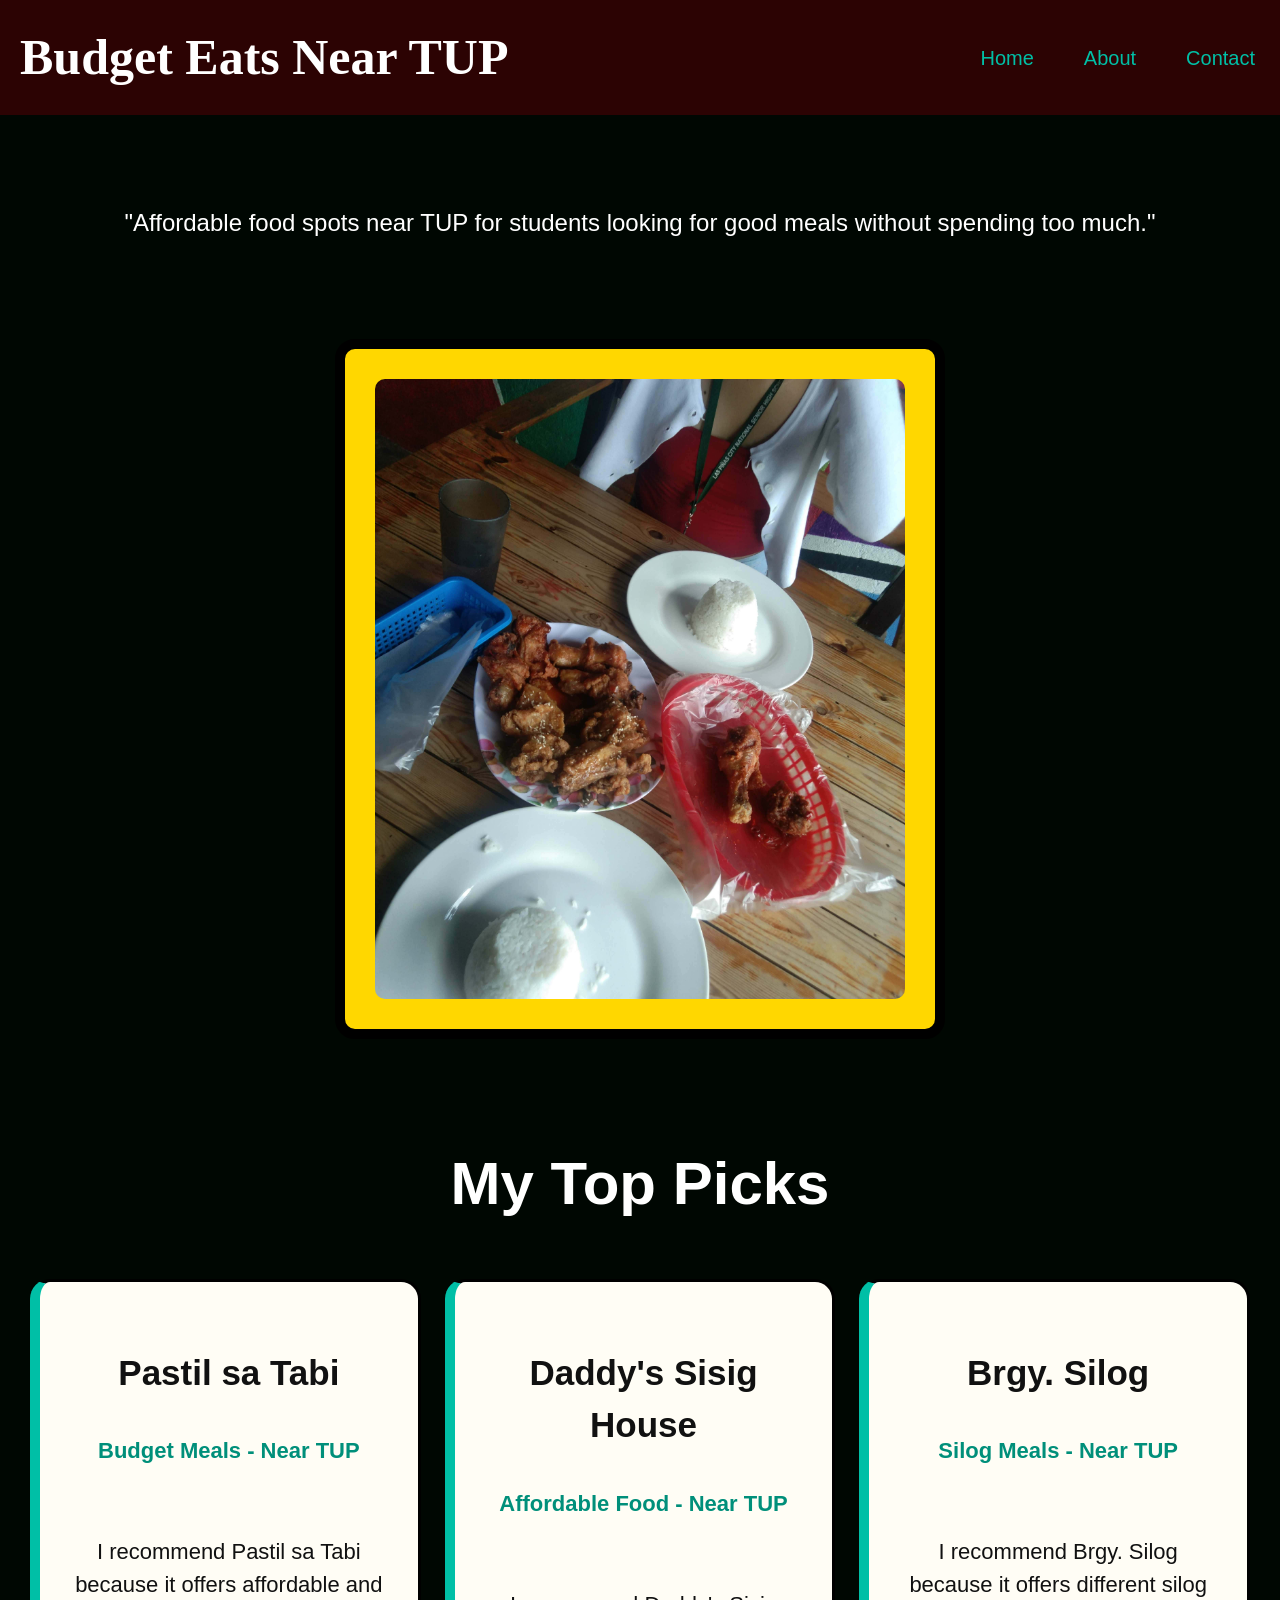
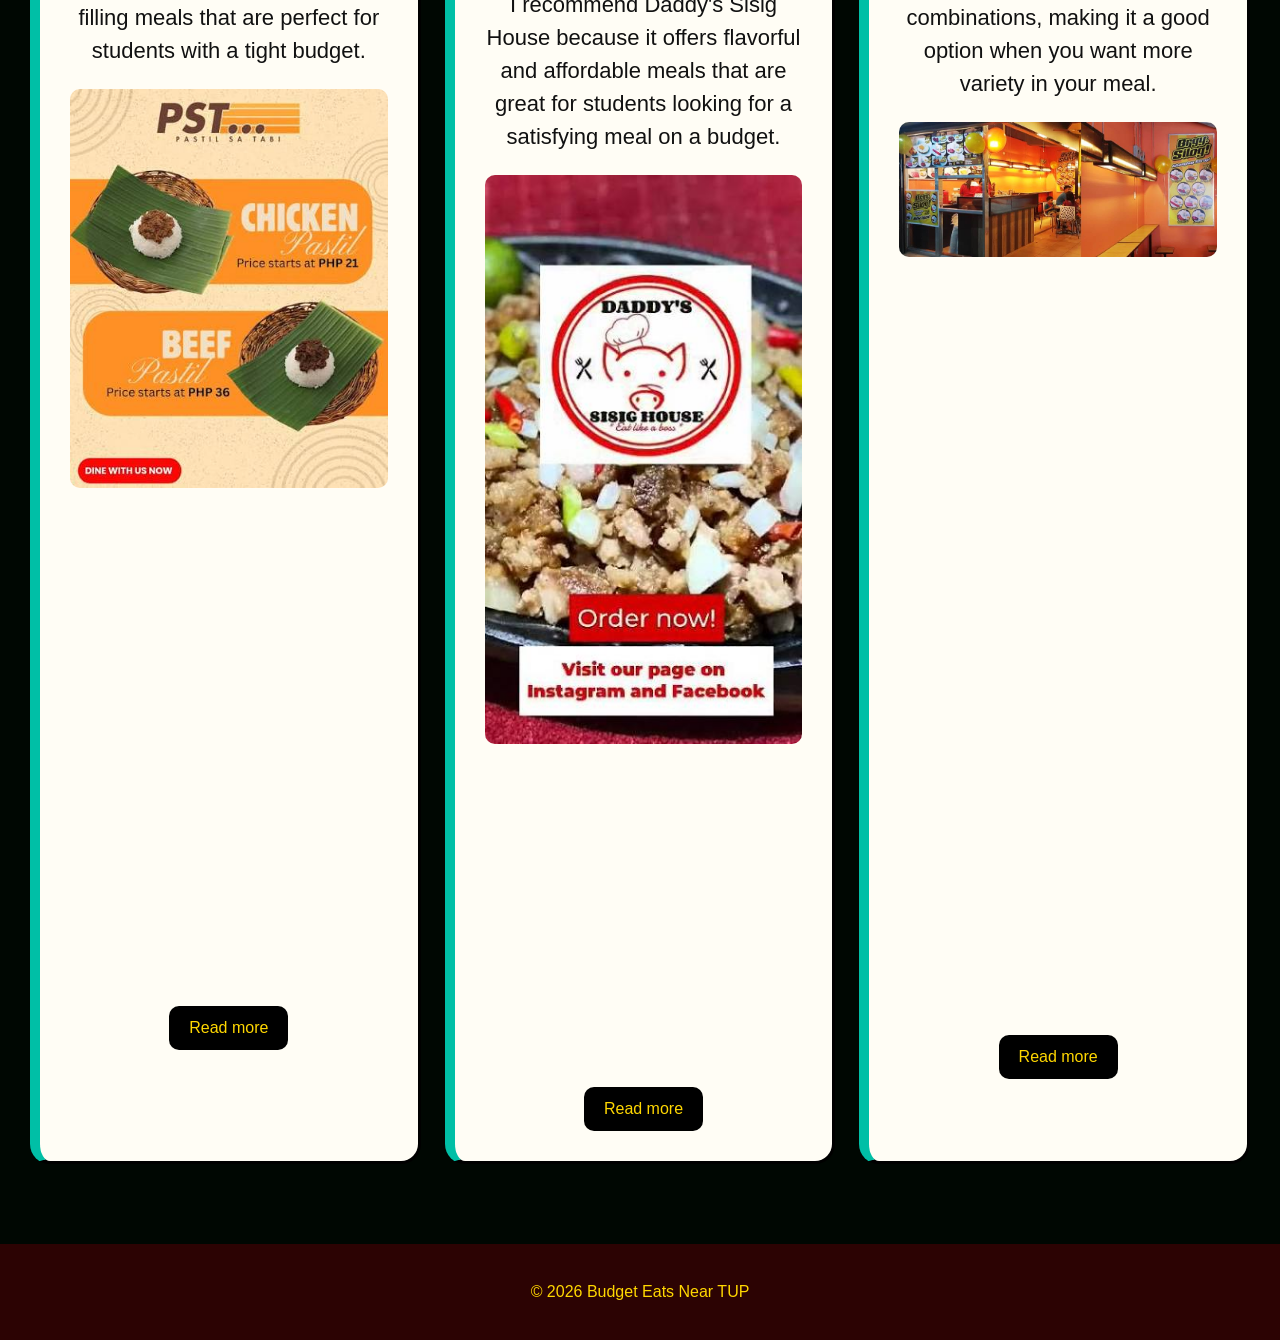
==== commit e466f2ab: "sir, tapos na po" ====
--- a/index.html
+++ b/index.html
@@ -6,8 +6,7 @@
 
 <body>
 
-<header>
-
+<header class="heyder">
     <h1>Budget Eats Near TUP</h1>
 
     <nav>
@@ -89,7 +88,6 @@
             <p>Silog Meals - Near TUP</p>
 
             <br>
-            <br>
 
             <p>
                 I recommend Brgy. Silog because it offers different
--- a/pagkain.css
+++ b/pagkain.css
@@ -44,10 +44,12 @@
 
 /*3. LAYOUT REGIONS*/
 
-header {
+.heyder {
     background-color: var(--dark-red);
     padding: 10px;
-    position: relative;
+    display: flex;
+    justify-content: space-between;
+    align-items: center;
 }
 
 h1 {
@@ -58,25 +60,15 @@
     margin: 10px;
 }
 
-nav {
-    position: absolute;
-    right: 20px;
-    top: 50%;
-    transform: translateY(-50%);
-}
-
-nav ul {
-    list-style: none;
-    padding: 0;
-    margin: 0;
-}
-
-nav li {
-    display: inline-block;
-    margin-left: 10px;
-}
-
-nav a {
+.heyder nav ul {
+    display: flex;
+    gap: 20px;
+    list-style: none; 
+    padding: 0; 
+    margin: 0; 
+}
+
+.heyder nav a {
     color: var(--brand-color);
     font-size: 20px;
     text-decoration: none;
@@ -84,7 +76,7 @@
     border-radius: 10px;
 }
 
-nav a:hover {
+.heyder nav a:hover {
     color: var(--gold);
     background-color: var(--green);
     box-shadow: 0 0 15px var(--brand-color);
@@ -114,7 +106,8 @@
 .d {
     color: var(--white);
     text-align: center;
-    font-size: 20px;
+    font-size: 24px;
+    margin-top: 60px;
 }
 
 .topz {
@@ -130,38 +123,39 @@
     margin: 50px auto 100px;
     border: 10px solid var(--black);
     width: 50%;
-    height: auto;
-    text-align: center;
+    height: 700px;
+    text-align: center;
+    display: flex;
+    justify-content: center;
+    align-items: center;
 }
 
 .home-feature img {
-    margin-top: 20px;
+    
     display: block;
     object-fit: cover;
     width: 100%;
-    height: auto;
-    border-radius: 10px;
+    height: 100%;
+    border-radius: 10px;
+    margin: 0;  
 }
 
 .place {
     display: flex;
-    justify-content: center;
     flex-wrap: wrap;
-    gap: 20px;
+    gap: 24px;
 }
 
 
 /* 5. PLACE ENTRY CARDS */
 
 .place-card {
-    background-color: var(--light-background);
+     background-color: var(--light-background);
     padding: 30px;
     border-radius: 20px;
     border: 3px solid var(--black);
     border-left: 10px solid var(--brand-color);
-    margin-bottom: 40px;
-    width: 30%;
-    height: auto;
+    flex: 1 1 240px;
     text-align: center;
     transition: 0.3s ease;
 }
@@ -193,6 +187,7 @@
 .place-card img {
     width: 100%;
     height: auto;
+    max-height: 100%;
     object-fit: contain;
     display: block;
     margin: 10px auto 0;
@@ -228,7 +223,7 @@
     border-radius: 10px;
     display: inline-block;
     transition: 0.3s ease-in-out;
-    margin-top: 100%;
+    margin-top: 108%;
 }
 .rp:hover {
     background-color: var(--dark-red);
@@ -244,7 +239,7 @@
     border-radius: 10px;
     display: inline-block;
     transition: 0.3s ease-in-out;
-    margin-top: 238%;
+    margin-top: 245%;
 }
 .re:hover {
     background-color: var(--dark-red);
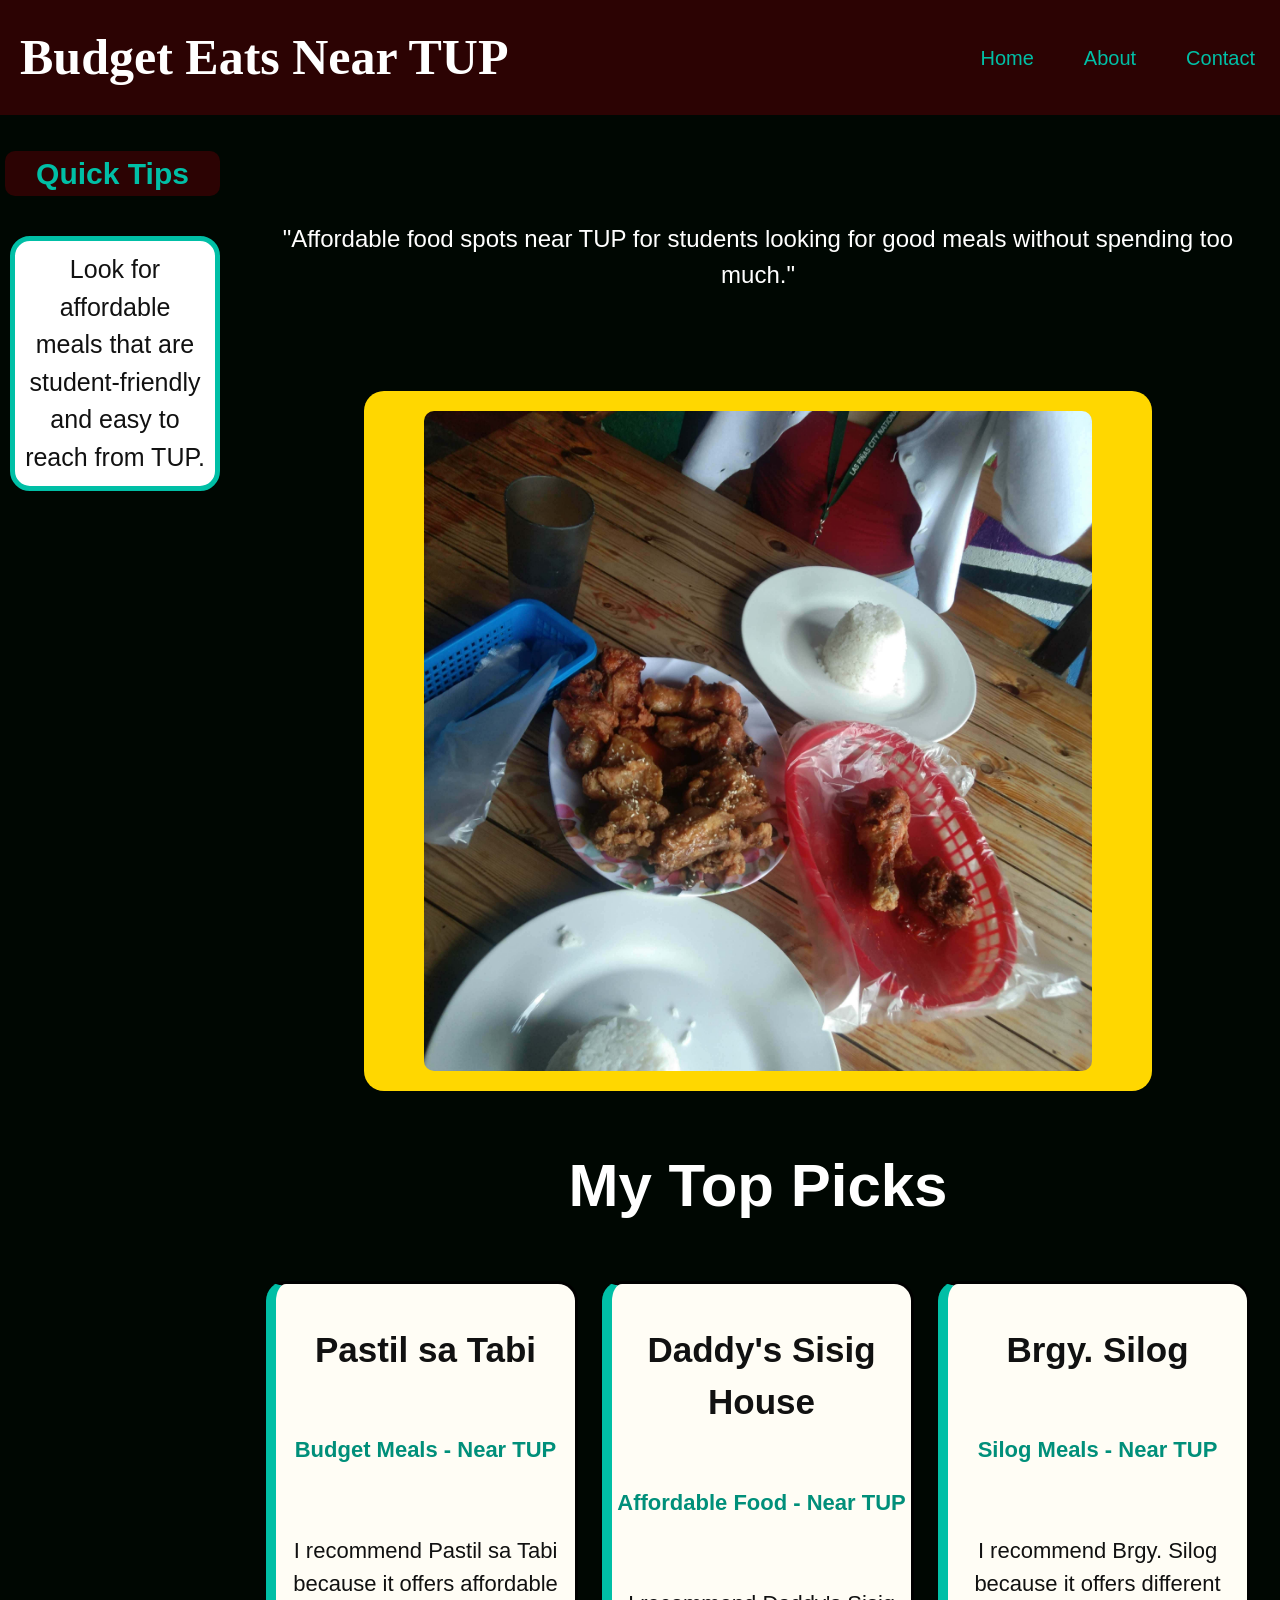
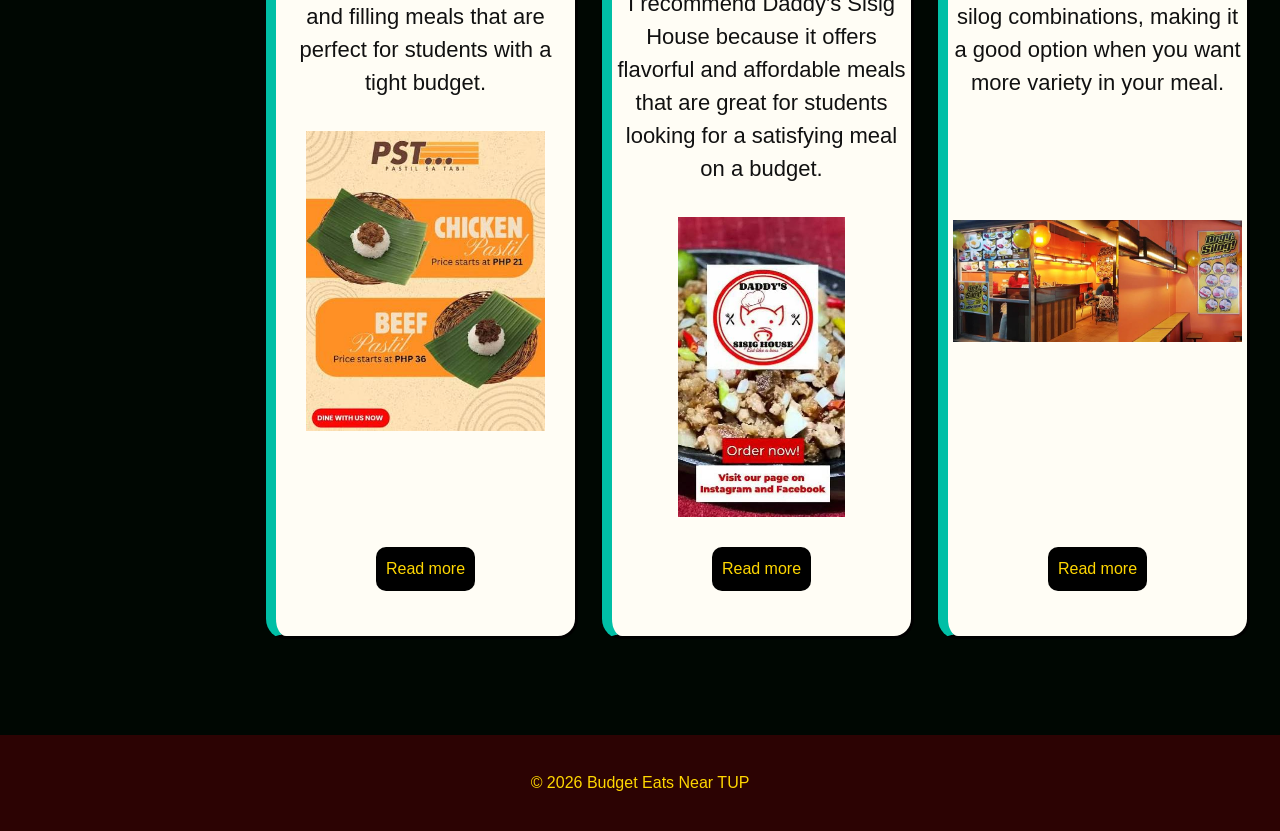
==== commit c049730f: "yez" ====
--- a/index.html
+++ b/index.html
@@ -1,11 +1,12 @@
 <html>
 
 <head>
+    <meta name="viewport" content="width=device-width, initial-scale=1.0">
     <link rel="stylesheet" href="pagkain.css">
 </head>
 
 <body>
-
+<div class="side">
 <header class="heyder">
     <h1>Budget Eats Near TUP</h1>
 
@@ -19,6 +20,10 @@
 
 </header>
 
+        <aside>
+            <h2>Quick Tips</h2>
+            <p class="una">Look for affordable meals that are student-friendly and easy to reach from TUP.</p>
+        </aside>
 
 <main>
 
@@ -111,7 +116,7 @@
     <p>© 2026 Budget Eats Near TUP</p>
 
 </footer>
-
+</div>
 </body>
 
 </html>
--- a/pagkain.css
+++ b/pagkain.css
@@ -44,12 +44,69 @@
 
 /*3. LAYOUT REGIONS*/
 
+.side {
+        display: grid;
+        grid-template-columns: 1fr;
+         grid-template-areas:
+        "masthead"
+        "main"
+        "side"
+        "foot";
+        gap: 16px;
+}
+/*TABLET AND DESKTOP LAYOUT*/
+
+@media (min-width: 700px) {
+    .side{
+        grid-template-columns: 220px 1fr;
+        grid-template-areas:
+            "masthead masthead"
+            "side main"
+            "foot foot";
+    }
+}
+
 .heyder {
     background-color: var(--dark-red);
     padding: 10px;
     display: flex;
     justify-content: space-between;
     align-items: center;
+    grid-area: masthead;
+}
+aside {
+    grid-area: side;
+}
+aside h2 {
+    color: var(--brand-color);
+    text-align: center;
+    font-size: 30px;
+    margin-top: 20px;
+    margin-left:5px ;
+    border-radius: 10px;
+    background-color: var(--dark-red);
+    transition: 0.5s ease-in-out;
+}
+aside h2:hover{
+    color: var(--dark-ink);
+    background-color: var(--brand-color);
+    box-shadow: 0 0 20px var(--dark-ink);
+    transform: translateX(20px) scale(1);
+}
+.una {
+    background-color: var(--white);
+    border:5px solid var(--brand-color);
+    margin-left: 10px;
+    border-radius: 20px;
+    font-size:25px ;
+    transition: 0.5s ease-in-out;
+    text-align: center;
+    padding: 10px;
+    margin-top: 40px;
+}
+aside .una:hover{
+    transform: translateY(50px) scale(1.1);
+    cursor:progress;
 }
 
 h1 {
@@ -85,6 +142,7 @@
 
 main {
     padding: 30px;
+    grid-area: main;
 }
 
 footer {
@@ -92,6 +150,7 @@
     padding: 20px;
     margin-top: 50px;
     text-align: center;
+    grid-area: foot;
 }
 
 footer p {
@@ -118,11 +177,10 @@
 
 .home-feature {
     background-color: var(--gold);
-    padding: 30px;
-    border-radius: 20px;
-    margin: 50px auto 100px;
-    border: 10px solid var(--black);
-    width: 50%;
+    
+    border-radius: 20px;
+    margin: 50px auto ;
+    width: 80%;
     height: 700px;
     text-align: center;
     display: flex;
@@ -134,30 +192,35 @@
     
     display: block;
     object-fit: cover;
-    width: 100%;
+    width: 90%;
     height: 100%;
-    border-radius: 10px;
-    margin: 0;  
+    border-radius: 30px;
+    margin: auto; 
+    padding: 20px; 
 }
 
 .place {
     display: flex;
     flex-wrap: wrap;
     gap: 24px;
+    align-items: stretch;
 }
 
 
 /* 5. PLACE ENTRY CARDS */
 
 .place-card {
-     background-color: var(--light-background);
-    padding: 30px;
+    background-color: var(--light-background);
+    padding: 5px;
     border-radius: 20px;
     border: 3px solid var(--black);
     border-left: 10px solid var(--brand-color);
     flex: 1 1 240px;
     text-align: center;
     transition: 0.3s ease;
+    display: flex;
+    flex-direction: column;
+
 }
 
 .place-card:hover {
@@ -186,81 +249,70 @@
 
 .place-card img {
     width: 100%;
-    height: auto;
-    max-height: 100%;
+    height: 300px;
     object-fit: contain;
     display: block;
     margin: 10px auto 0;
     border-radius: 10px;
+    margin-bottom: 30px;
 }
 
 
 
 /*6. READ MORE BUTTON*/
 
-.rr {
+.rr,
+.rp,
+.re {
     background-color: var(--black);
     color: var(--gold);
-    padding: 10px 20px;
+    padding: 10px 10px;
     text-decoration: none;
     border-radius: 10px;
     display: inline-block;
     transition: 0.3s ease-in-out;
-    margin-top: 163%;
-}
-
-.rr:hover {
+    align-self: center;
+    margin-top: auto;
+    margin-bottom: 40px;
+}
+
+.rr:hover, .rp:hover, .re:hover {
     background-color: var(--dark-red);
     color: var(--white);
     box-shadow: 0 0 20px var(--gold);
     transform: translate(25px, -25px);
 }
-.rp {
-    background-color: var(--black);
-    color: var(--gold);
-    padding: 10px 20px;
-    text-decoration: none;
-    border-radius: 10px;
-    display: inline-block;
-    transition: 0.3s ease-in-out;
-    margin-top: 108%;
-}
-.rp:hover {
-    background-color: var(--dark-red);
-    color: var(--white);
-    box-shadow: 0 0 20px var(--gold);
-    transform: translate(25px, -25px);
-}
-.re {
-    background-color: var(--black);
-    color: var(--gold);
-    padding: 10px 20px;
-    text-decoration: none;
-    border-radius: 10px;
-    display: inline-block;
-    transition: 0.3s ease-in-out;
-    margin-top: 245%;
-}
-.re:hover {
-    background-color: var(--dark-red);
-    color: var(--white);
-    box-shadow: 0 0 20px var(--gold);
-    transform: translate(25px, -25px);
-}
 
 
 /*7. ABOUT PAGE*/
-
+.bout {
+    background-color: var(--white);
+    border:5px solid var(--brand-color);
+    margin-left: 10px;
+    border-radius: 20px;
+    font-size:25px ;
+    transition: 0.5s ease-in-out;
+    text-align: center;
+    margin-top: 40px;
+}
+.bout ul {
+    list-style-type: square;
+}
+aside .bout:hover{
+    transform: translateY(50px) scale(1.1);
+    cursor:progress;
+}
 .about-section {
     background-color: var(--gold);
-    padding: 30px;
+    padding: 20px;
     border-radius: 20px;
     border: 10px solid var(--black);
-    width: 60%;
+    width: 80%;
     margin: 50px auto;
     text-align: center;
     transition: 0.3s ease;
 }
+
 
 .about-section:hover {
     transform: translateY(-10px);
@@ -270,7 +322,7 @@
 
 .about-section h2 {
     color: var(--black);
-    font-size: 40px;
+    font-size: 30px;
 }
 
 .about-section p {
@@ -280,7 +332,7 @@
 }
 
 .about-image {
-    width: 90%;
+    width: 70%;
     height: auto;
     border-radius: 15px;
     margin-top: 20px;
@@ -288,13 +340,27 @@
 
 
 /*8. CONTACT PAGE*/
-
+.busog {
+    background-color: var(--white);
+    border:5px solid var(--brand-color);
+    margin-left: 10px;
+    border-radius: 40px;
+    font-size:25px ;
+    transition: 0.5s ease-in-out;
+    text-align: center;
+    margin-top: 40px;
+}
+aside .busog:hover{
+    transform: translateY(50px) scale(1.1);
+    cursor:progress;
+
+}
 .contact-section {
     background-color: var(--gold);
     padding: 30px;
     border-radius: 20px;
     border: 10px solid var(--black);
-    width: 60%;
+    width: 100%;
     margin: 50px auto;
     text-align: center;
 }
@@ -339,10 +405,15 @@
 /*9. CONTACT FORM*/
 
 .contact-form {
-    width: 70%;
-    margin: 40px auto;
+    width: 60%;
     text-align: left;
-}
+    margin: 20px;
+    display: block;
+    margin-right: auto;
+    margin-left: auto;
+    padding: auto;
+}
+
 
 .contact-form fieldset {
     background-color: var(--white);
@@ -381,6 +452,7 @@
     color: var(--dark-ink);
     font-size: 18px;
     font-family: Arial, sans-serif;
+    box-sizing: border-box;
 }
 
 .contact-form input:focus,
@@ -427,7 +499,21 @@
 
 
 /*10. PLACE DETAIL PAGE*/
-
+.mil {
+    background-color: var(--white);
+    border:5px solid var(--brand-color);
+    margin-left: 10px;
+    border-radius: 20px;
+    font-size:25px ;
+    transition: 0.5s ease-in-out;
+    text-align: center;
+    margin-top: 40px;
+    padding: 10px;
+}
+aside .mil:hover{
+    transform: translateY(50px) scale(1.1);
+    cursor:progress;
+}
 .place-title {
     color: var(--white);
     text-align: center;
@@ -435,6 +521,41 @@
     font-family: Impact, Haettenschweiler, 'Arial Narrow Bold', sans-serif;
 }
 
+.seseg{
+    background-color: var(--white);
+    border:5px solid var(--brand-color);
+    margin-left: 10px;
+    border-radius: 20px;
+    font-size:25px ;
+    transition: 0.5s ease-in-out;
+    text-align: center;
+    margin-top: 40px;
+}
+.seseg ul {
+    list-style: none;
+  padding: 0;
+}
+.seseg li {
+  position: relative;
+  padding-left: 60px;
+  padding-right: 20px;
+}
+.seseg li::before {
+  content: "";
+  position: absolute;
+  left: 5;
+  top: 24%;
+  transform: translateY(-50%);
+  width: 60px;
+  height: 40px;
+  background-image: url("puto.png");
+  background-size: contain;
+  background-repeat: no-repeat;
+}
+aside .seseg:hover{
+    transform: translateY(50px) scale(1.1);
+    cursor:progress;
+}
 .place-section {
     background-color: var(--gold);
     padding: 30px;
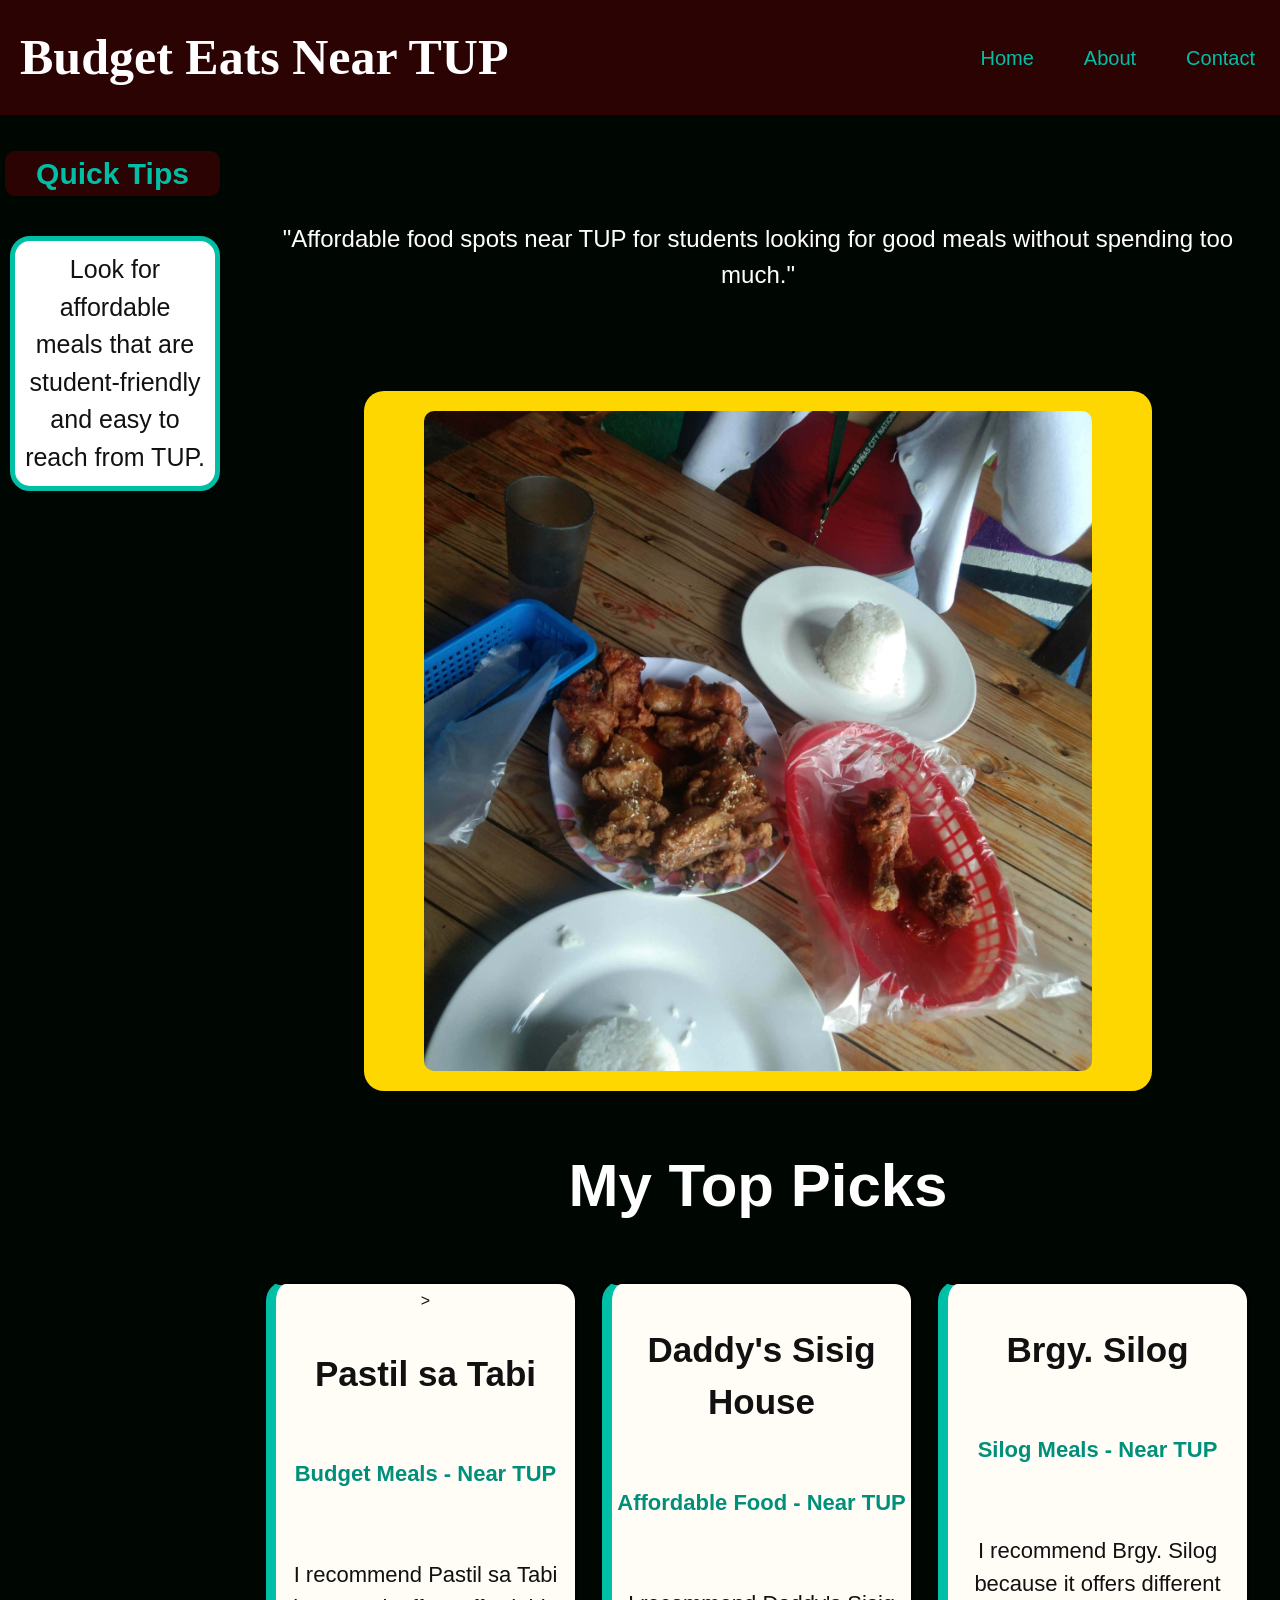
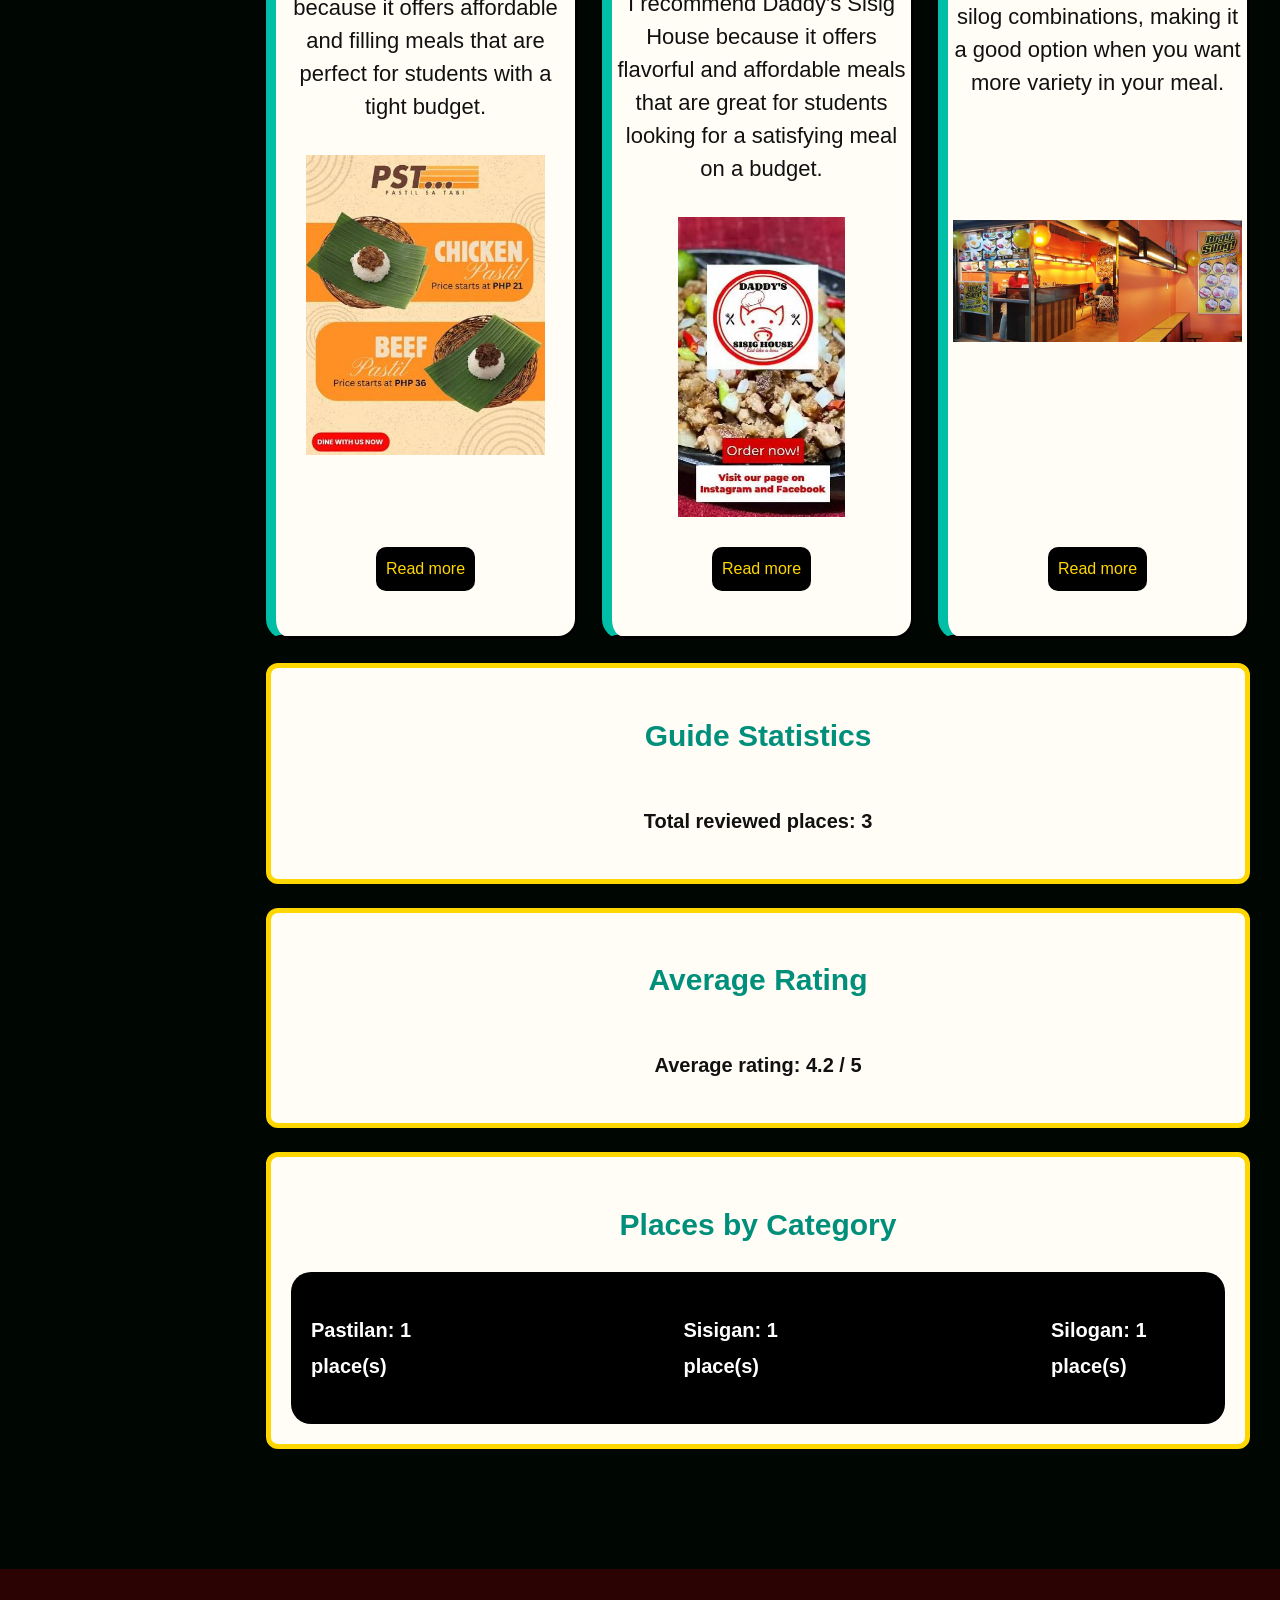
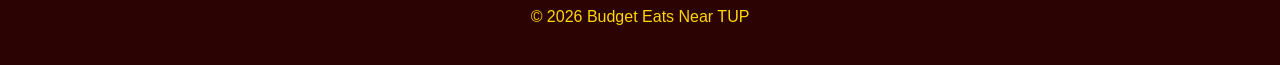
==== commit f014d24f: "bobux" ====
--- a/index.html
+++ b/index.html
@@ -8,7 +8,7 @@
 <body>
 <div class="side">
 <header class="heyder">
-    <h1>Budget Eats Near TUP</h1>
+    <h1 id="guide-name">Budget Eats Near TUP</h1>
 
     <nav>
         <ul>
@@ -45,7 +45,11 @@
 
     <div class="place">
 
-        <article class="place-card">
+        <article class="place-card"
+         data-rating="4.5"
+         data-price="1"
+        data-open="true"
+        data-walking="true">>
 
             <h3>Pastil sa Tabi</h3>
 
@@ -62,11 +66,15 @@
             </p>
             <img src="pst.jpg" alt="Pastil meal from Pastil sa Tabi">
             <a class="rr" href="places/pastil.html">Read more</a>
-            
+
         </article>
 
 
-        <article class="place-card">
+        <article class="place-card"
+                data-rating="3.8"
+                data-price="2"
+                data-open="true"
+                data-walking="false">
 
             <h3>Daddy's Sisig House</h3>
 
@@ -82,7 +90,6 @@
 
             <img src="dad.jpg" alt="Sisig meal from Daddy's Sisig House">
             <a class="rp" href="places/sisig.html">Read more</a>
-
         </article>
 
 
@@ -107,16 +114,36 @@
         </article>
 
     </div>
+    
+<section class="guide-statistics">
+    <h2>Guide Statistics</h2>
+    <p id="place-count"></p>
+</section>
+<section class="guide-statistics">
+     <h2>Average Rating</h2>
+    <p id="average-rating"></p>
+ </section>   
+
+<section class="guide-statistics">
+    <h2>Places by Category</h2>
+    <div class="count">
+     <p id="pastil-count"></p>
+    <p id="sisig-count"></p>
+    <p id="silog-count"></p>
+    </div>
+</section>
+
 
 </main>
 
 
 <footer>
 
-    <p>© 2026 Budget Eats Near TUP</p>
+    <p id="copyright">© 2026 Budget Eats Near TUP</p>
 
 </footer>
 </div>
+<script src="foodz.js"></script>
 </body>
 
 </html>
--- a/pagkain.css
+++ b/pagkain.css
@@ -258,6 +258,142 @@
 }
 
 
+.guide-statistics {
+    background-color: var(--light-background);
+    color: var(--dark-ink);
+    padding: 20px;
+    margin: 24px 0;
+    border-radius: 12px;
+    display: flex;
+    align-items: center;
+    justify-content: space-between;
+    flex-direction: column;
+    border: 5px solid var(--gold);
+    transition: transform 0.5s ease-in-out;
+}
+
+.guide-statistics:hover {
+transform: translateX(10px) rotate(10deg) translateY(5px);
+transform: perspective(700px) translate3d(10px, 0, 20px) rotateY(30deg);
+}
+
+.guide-statistics h2 {
+    color: var(--green);
+    font-size: 30px;
+}
+
+.guide-statistics p {
+    line-height: 1.8;
+    font-weight: bold;
+    font-size: 20px;
+}
+
+.count {
+    background-color: var(--black);
+    color: var(--white);
+    display: flex;
+    width: 100%;
+    border-radius: 20px;
+    padding: 20px;
+    justify-content:space-evenly;
+    gap: 24%;
+    align-items: center;
+    
+}
+
+.place-decisions{
+    background-color: var(--white);
+}
+
+#place-n{
+    text-align: center;
+    border-bottom: 3px solid var(--brand-color);
+    padding-bottom: 12px;
+    margin-bottom: 20px;
+    width: 100%;
+    box-sizing: border-box;
+}
+
+#distance-note{
+    display: flex;
+    border-bottom: 3px solid var(--brand-color) ;
+}
+
+#shop-status {
+    text-align: left;
+    display: block;
+    
+}
+
+.place-c {
+    background-color: var(--light-background);
+    padding: 5px;
+    border-radius: 20px;
+    border: 3px solid var(--black);
+    border-left: 10px solid var(--brand-color);
+    flex: 1 1 240px;
+    text-align:left;
+    transition: 0.3s ease;
+    display: flex;
+    align-items:stretch;
+    flex-direction: column;
+    justify-content:space-around;
+
+
+}
+
+.place-c:hover {
+    transform: translateY(-10px);
+    box-shadow: 0 10px 25px var(--brand-color);
+    border-left-color: var(--brand-color);
+}
+
+.place-c h3 {
+    color: var(--dark-ink);
+    text-align: center;
+    font-size: 35px;
+    font-family: Impact, Haettenschweiler, 'Arial Narrow Bold', sans-serif;
+}
+
+.place-c p {
+    color: var(--dark-ink);
+    text-align: left;
+    font-size: 22px;
+    padding-left: 20px;
+}
+
+.place-c p:first-of-type {
+    color: var(--green);
+    font-weight: bold;
+}
+
+.place-c img {
+    width: 100%;
+    height: 300px;
+    object-fit: contain;
+    display: block;
+    margin: 10px auto 0;
+    border-radius: 10px;
+    margin-bottom: 30px;
+}
+
+.available {
+    color: green;
+    font-weight: bold;
+    background-color: green;
+    width: 100px;
+    border-radius: 20px;
+    
+}
+
+.unavailable {
+    color: red;
+    background-color: red;
+    font-weight: bold;
+    width: 100px;
+    border-radius: 20px;
+}
+
 
 /*6. READ MORE BUTTON*/
 
@@ -562,7 +698,7 @@
     border-radius: 20px;
     margin: 30px auto 100px;
     border: 10px solid var(--black);
-    width: 70%;
+    width: 80%;
     text-align: center;
 }
 
@@ -585,16 +721,16 @@
 
 .description {
     background-color: var(--light-background);
-    padding: 25px;
+    padding: 10px;
     border-radius: 20px;
     border: 5px solid var(--black);
     margin: 30px auto;
-    width: 80%;
+    width: 100%;
 }
 
 .description h2 {
     color: var(--dark-ink);
-    font-size: 35px;
+    font-size: 25px;
     font-family: Impact, Haettenschweiler, 'Arial Narrow Bold', sans-serif;
 }
 
@@ -634,12 +770,18 @@
 
 .suggest-form {
     background-color: var(--gold);
-    padding: 30px;
+    padding: 20px;
     border-radius: 20px;
     margin: 50px auto;
     border: 10px solid var(--black);
-    width: 70%;
-    text-align: center;
+    width: 100%;
+    text-align: center;
+}
+.plis {
+    margin: 10px auto;
+}
+.hahay {
+    margin: 10px auto;
 }
 
 .suggest-form h2 {
@@ -665,6 +807,7 @@
     border: 3px solid var(--black);
     border-radius: 10px;
     font-size: 17px;
+    width: auto;
 }
 .plis input:focus {
     color: var(--black);
@@ -703,7 +846,7 @@
     align-items: center;
     gap: 10px;
     margin: 10px auto;
-    width: 200px;
+    width: 100px;
 }
 
 .category-option input,
